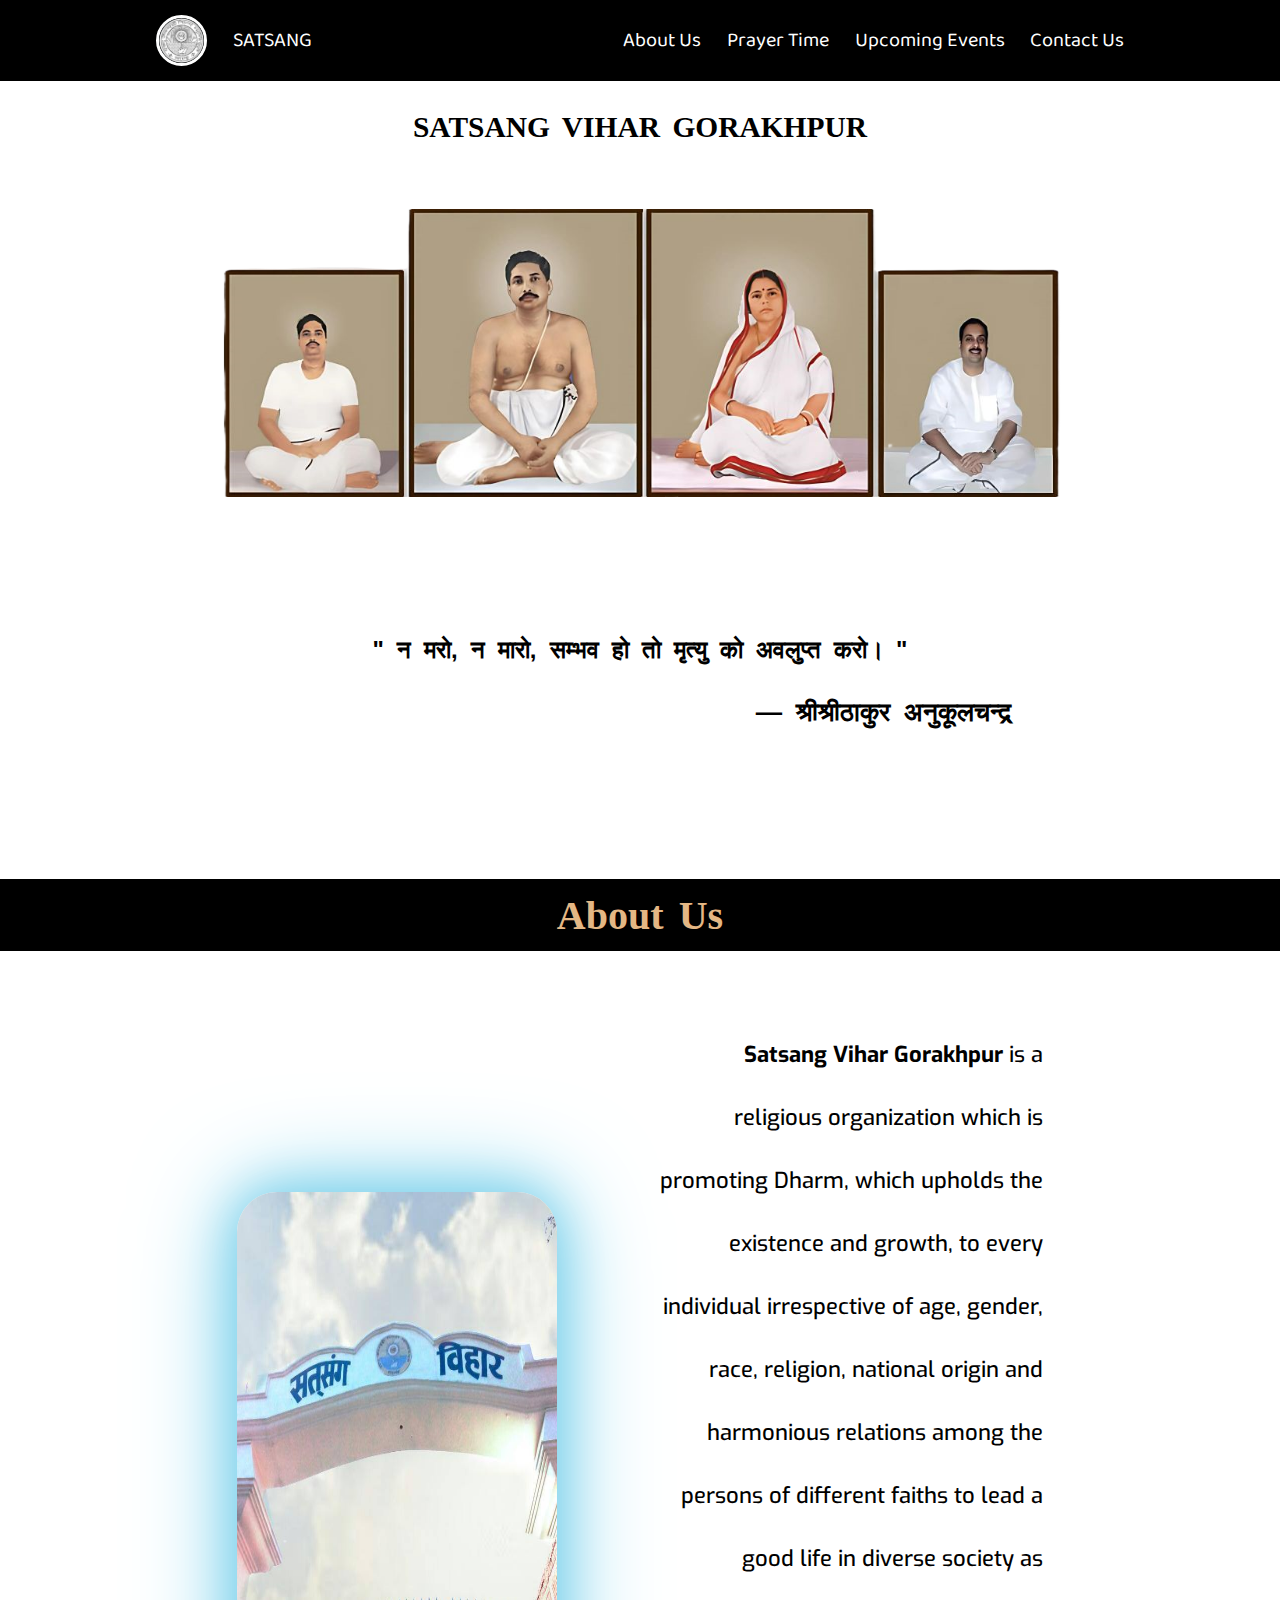
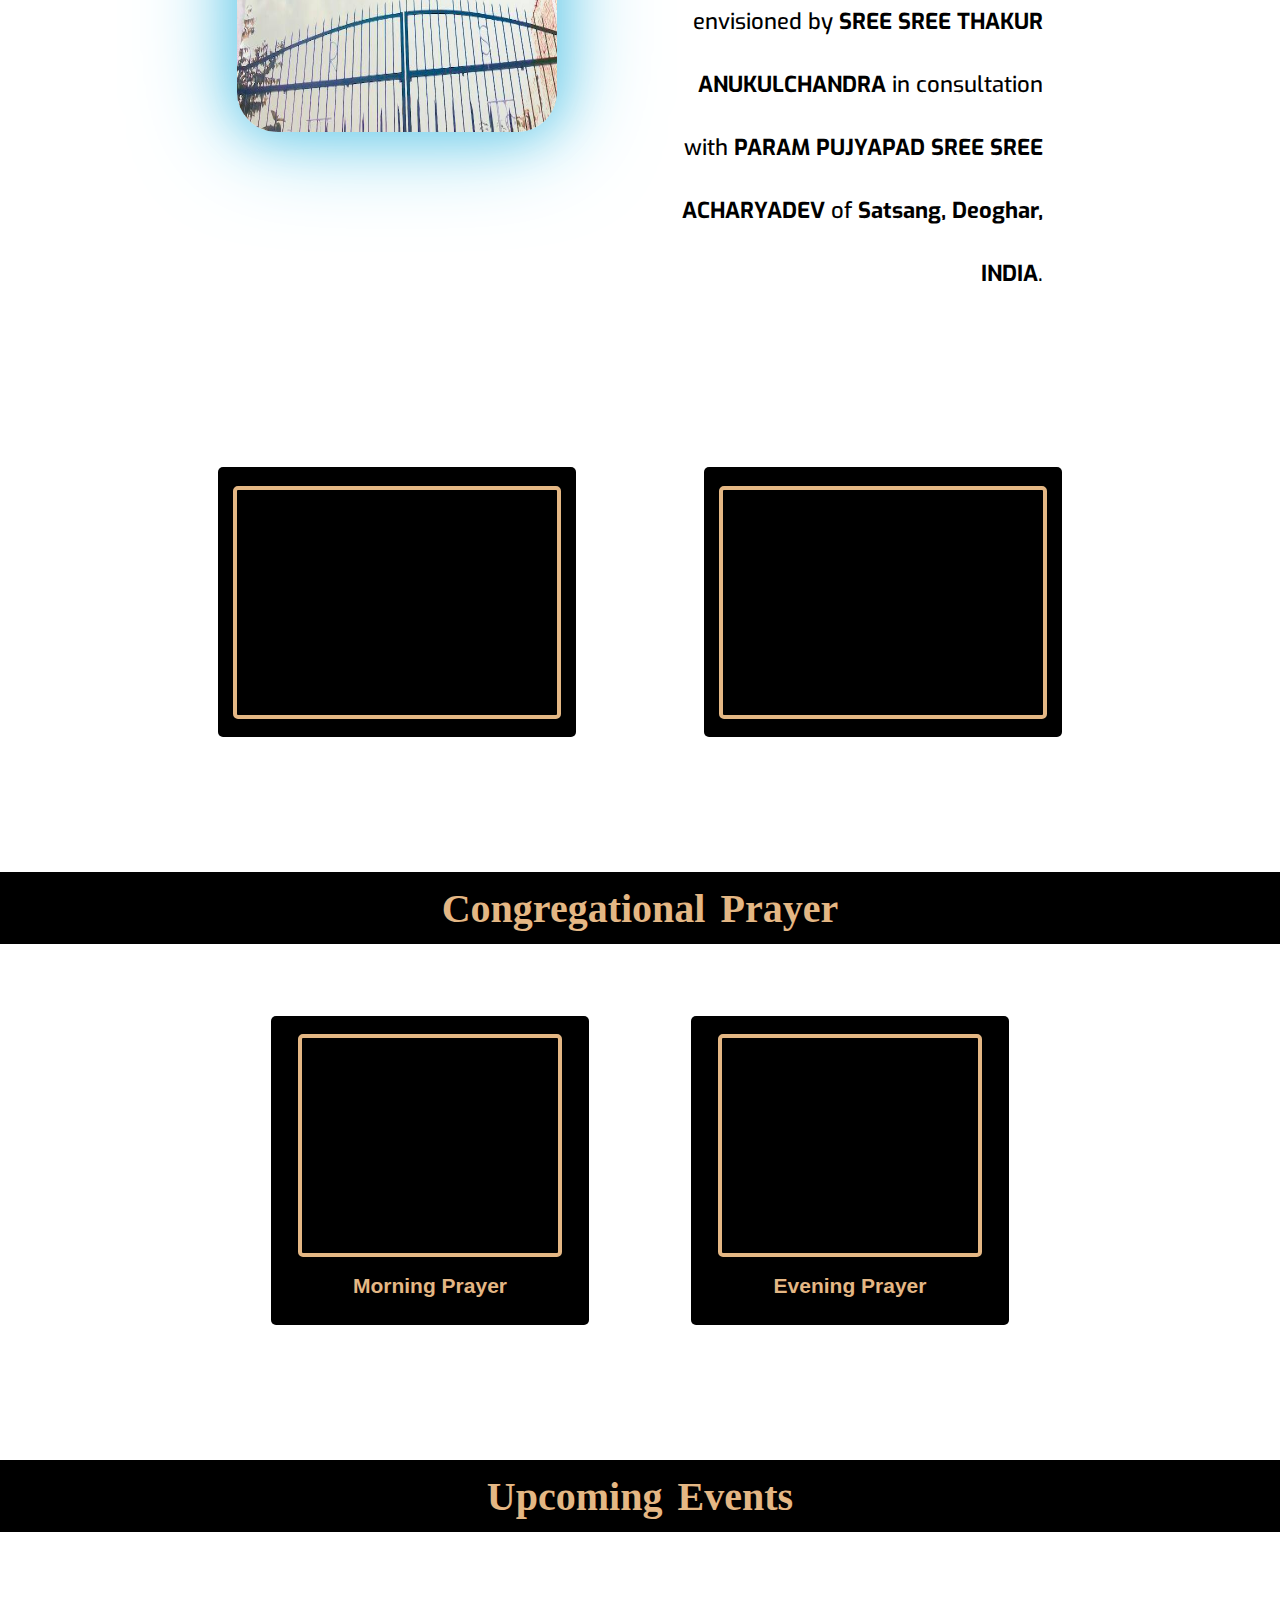
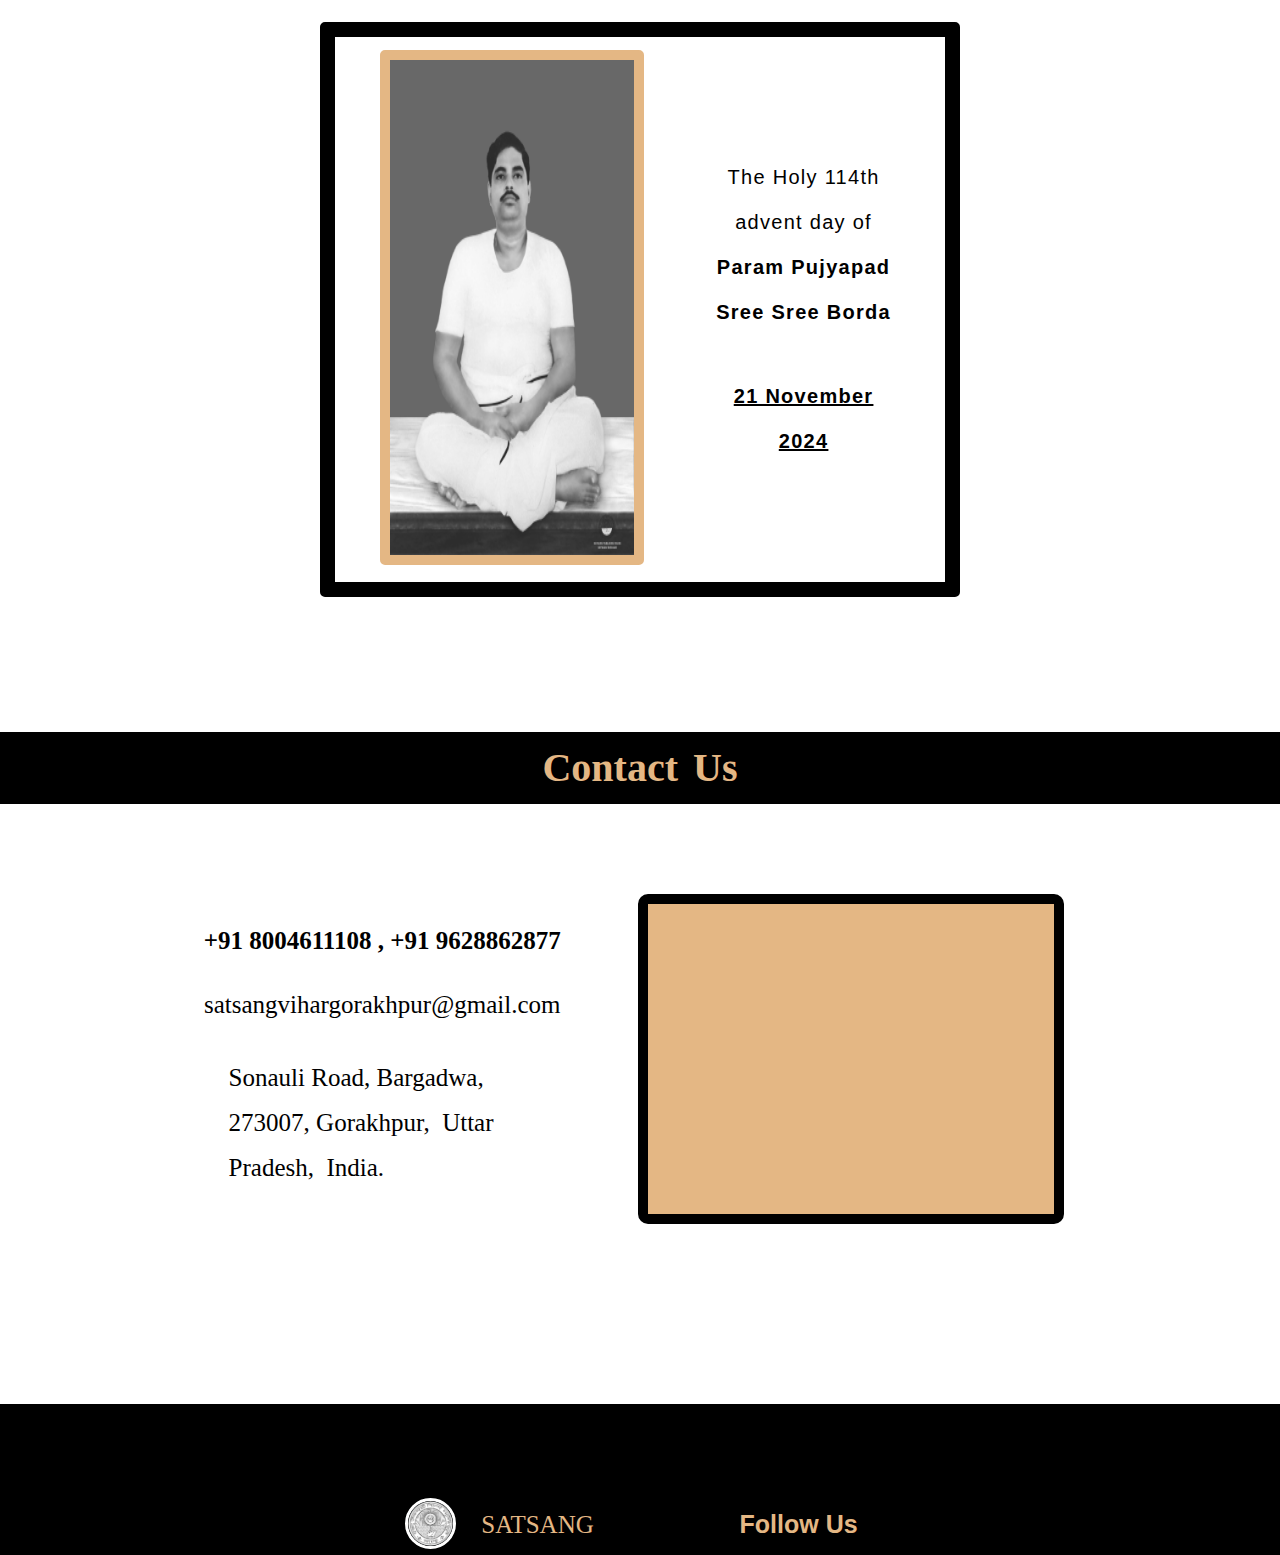
==== index.html @ 16f61ee9 "Add files via upload" ====
<!DOCTYPE html>
<html lang="en">

<head>
    <meta charset="UTF-8">
    <link rel="shortcut icon" type="x-icon" href="logo wo bg.png">
    <meta name="viewport" content="width=device-width, initial-scale=1.0">
    <title>SVGKP</title>
    <link rel="stylesheet" href="style.css">
    <link rel="stylesheet" href="https://cdnjs.cloudflare.com/ajax/libs/font-awesome/6.6.0/css/all.min.css" integrity="sha512-Kc323vGBEqzTmouAECnVceyQqyqdsSiqLQISBL29aUW4U/M7pSPA/gEUZQqv1cwx4OnYxTxve5UMg5GT6L4JJg==" crossorigin="anonymous" referrerpolicy="no-referrer" />
    
</head>

<body>
    <header>
        <nav>
            <div class="logo1">
                <a href="https://www.satsang.org.in"><img src="logo.png" alt="Logo"></a>
                <span><a href="https://www.satsang.org.in">SATSANG</a></span>
            </div>
            <div class="menu">
            <ul class="ul1">
                <li><a href="#about">About Us</a></li>
                <li><a href="pt.html">Prayer Time</a></li>
            </ul>
            <ul class="ul2">
                <li><a href="#ue">Upcoming Events</a></li>
                <li><a href="#contact">Contact Us</a></li>
            </ul>
        </div>
        </nav>
    </header>
    <div class="head">
        SATSANG VIHAR GORAKHPUR
    </div>
    <div class="banner">
        <img src="Banner wb.png" alt="Banner">
    </div>
    <div class="quote">
        <div class="quote1"><b>"</b>&nbspन मरो, न मारो, सम्भव हो तो मृत्यु को अवलुप्त करो।&nbsp<b>"</b></div>
        <div>— श्रीश्रीठाकुर अनुकूलचन्द्र
        </div>
    </div>
    <div class="about1" id="about">
        About Us
    </div>
    <div class="about2">
        <div><img src="Satsang Vihar Gorakhpur gate.jpg" alt="Side image"></div>
        <div class="about"><b>Satsang Vihar Gorakhpur</b> is a religious organization which is promoting Dharm, which upholds
            the existence and growth, to every individual irrespective of age, gender, race, religion, national origin
            and harmonious relations among the persons of different faiths to lead a good life in diverse society as
            envisioned by <b>SREE SREE THAKUR ANUKULCHANDRA</b> in consultation with <b>PARAM PUJYAPAD SREE SREE
                ACHARYADEV</b> of <b>Satsang, Deoghar, INDIA</b>.</div>
    </div>
    <div class="aboutvideo">
        <div class="abtvid1"><iframe width="365" height="215" src="https://www.youtube.com/embed/j9ZMqhAUCYU?si=lJ539txGcJOvqzvk"
                title="YouTube video player" frameborder="0"
                allow="accelerometer; autoplay; clipboard-write; encrypted-media; gyroscope; picture-in-picture; web-share"
                referrerpolicy="strict-origin-when-cross-origin" allowfullscreen></iframe></div>
        <div class="abtvid2"><iframe width="365" height="215" src="https://www.youtube.com/embed/YnlGCU2lRKE?si=f-1Ch0DFNQJLzr2t"
                title="YouTube video player" frameborder="0"
                allow="accelerometer; autoplay; clipboard-write; encrypted-media; gyroscope; picture-in-picture; web-share"
                referrerpolicy="strict-origin-when-cross-origin" allowfullscreen></iframe></div>
    </div>


    <div class="about1" id="prayertime">
        Congregational Prayer
    </div>
    <div class="pt">
        <!-- <div><img src="pt1.jpg" alt="Prayer Time"></div> -->
        <div class="ptvid">
            <div class="mor">
                <div><iframe width="295" height="215"
                        src="https://www.youtube.com/embed/KUVEpk7D7Ec?si=dh66ktTjuatmku6i" title="YouTube video player"
                        frameborder="0"
                        allow="accelerometer; autoplay; clipboard-write; encrypted-media; gyroscope; picture-in-picture; web-share"
                        referrerpolicy="strict-origin-when-cross-origin" allowfullscreen></iframe>
                </div>
                <div class="morhead">Morning Prayer</div>
            </div>
            <div class="eve">
                <div>
                    <iframe width="295" height="215" src="https://www.youtube.com/embed/0NdzP8gPPx8?si=1cX18VgpS2M1Xs0w"
                        title="YouTube video player" frameborder="0"
                        allow="accelerometer; autoplay; clipboard-write; encrypted-media; gyroscope; picture-in-picture; web-share"
                        referrerpolicy="strict-origin-when-cross-origin" allowfullscreen></iframe>
                </div>
                <div class="evehead">
                    Evening Prayer
                </div>
            </div>
        </div>
    </div>
    <div class="about1" id="ue">
        Upcoming Events
    </div>
    <div class="event">
        <div>
            <img src="borda_1.png" alt="Event image">
        </div>
        <div class="aboutevent">
            <div>
            <div>
                The Holy 114th advent day of
            </div>
            <div><b>Param Pujyapad Sree Sree Borda</b></div>
        </div>
            <div>
                <b><u>21 November 2024</u></b>
            </div>
        </div>
    </div>
    <div class="about1" id="contact">
        Contact Us
    </div>
    <div class="contact">
        <div class="info">
            <div class="number">
                <i class="fa-solid fa-phone"></i> <span>+91&nbsp8004611108&nbsp,&nbsp+91&nbsp9628862877</span>
            </div>
            <div class="email">
                <i class="fa-solid fa-envelope"></i> <span>satsangvihargorakhpur@gmail.com</span>
            </div>
            <div class="address">
                <i class="fa-solid fa-location-dot"></i>
                <span>Sonauli Road, Bargadwa, 273007, Gorakhpur, &nbspUttar Pradesh, &nbspIndia.</span>
            </div>
        </div>
        <div class="map">
            <div>
            <iframe src="https://www.google.com/maps/embed?pb=!1m18!1m12!1m3!1d3561.1429374186023!2d83.34853757522043!3d26.803576976712378!2m3!1f0!2f0!3f0!3m2!1i1024!2i768!4f13.1!3m3!1m2!1s0x399145c24796365b%3A0xabd0aafea960d9bd!2sSATSANG%20VIHAR%20GORAKHPUR!5e0!3m2!1sen!2sin!4v1728702826327!5m2!1sen!2sin" width="400" height="300" style="border:0;" allowfullscreen="" loading="lazy" referrerpolicy="no-referrer-when-downgrade"></iframe>
        </div>
        </div>
        <div>

        </div>
    </div>

    <footer>
        <div class="logo">
            <a href="https://www.satsang.org.in"><img src="logo.png" alt="Logo"></a>
                <span><a href="https://www.satsang.org.in">SATSANG</a></span>
        </div>

        <div class="follow">
            <div class="followhead">
                Follow Us
            </div>
            <div class="followlogo">
                <ul>
                    <li><a href="https://www.facebook.com/S.V.Gkp/?locale=hi_IN"><i class="fa-brands fa-facebook"></i></a></li>
                        <li>
                            <a href="https://www.instagram.com/s.v.gkp/?hl=en"><i class="fa-brands fa-square-instagram"></i></a>
                        </li>
                        <li>
                            <a href="https://x.com/i/flow/login?redirect_after_login=%2Fsvgkpofficial"><i class="fa-brands fa-square-x-twitter"></i></a>
                        </li>
                        <li>
                            <a href="https://www.youtube.com/channel/UCK7qx1OpU3QwbaXpxarNMzA"><i class="fa-brands fa-youtube"></i></a>
                        </li>
                </ul>
            </div>
        </div>
    </footer>
</body>

</html>
---- style.css ----
@import url('https://fonts.googleapis.com/css2?family=Baloo+Bhai+2:wght@400..800&family=Exo:ital,wght@0,100..900;1,100..900&display=swap');


* {
    margin: 0;
    padding: 0;
}


nav {
    display: flex;
    justify-content: space-around;
    align-items: center;
    background-color: rgb(0, 0, 0);
    height: 9vh;
}

nav .logo1 {
    display: flex;
    align-items: center;
    justify-content: center;
    gap: 0.2vw;
}

nav .logo1 span a {
    text-decoration: none;
    color: white;
    font-family: "Baloo Bhai 2", sans-serif;
    font-size: 20px;
}

nav .logo1 {
    display: flex;
    gap: 2vw;
}

nav .menu{
    display: flex;
    gap: 2vw;
}

nav div ul{
    display: flex;
    gap: 2vw;
    justify-content: center;
    align-items: center;
}

nav ul li {
    list-style: none;
}

nav div ul li a {
    color: rgb(255, 255, 255);
    font-size: 20px;
    text-decoration: none;
    font-family: "Baloo Bhai 2", sans-serif;
}

div a img {
    height: 5vh;
    margin-top: 0.4vh;
    border: 3px solid white;
    border-radius: 30px;
}

.head {
    text-align: center;
    margin-top: 30px;
    margin-bottom: 20px;
    font-size: 2.3vw;
    word-spacing: 0.4vw;
    font-weight: bold;
    font-family: Cambria, Cochin, Georgia, Times, 'Times New Roman', serif;
}

.banner img {
    width: 70vw;
    margin-left: 15vw;
    margin-top: 5vh;
    margin-bottom: 5vh;
}


.quote {
    text-align: center;
    font-weight: bold;
    word-spacing: 0.5vw;
    font-size: 1.5rem;
    margin-top: 8vh;
    line-height: 7vh;
    font-family: "Baloo 2", sans-serif;
}

.quote div:nth-child(2) {
    margin-left: 38vw;
    font-size: 1.1em;
}

.about1 {
    margin-top: 15vh;
    font-size: 2.5rem;
    /* margin-left: 17vw; */
    text-align: center;
    font-family: Cambria, Cochin, Georgia, Times, 'Times New Roman', serif;
    word-spacing: 0.4vw;
    font-weight: bold;
    /* text-decoration-line: underline; */
    color: #e4b784;
    background-color: black;
    height: 8vh;
    display: flex;
    justify-content: center;
    align-items: center;
    /* text-transform: uppercase; */
}

.about2 {
    display: flex;
    justify-content: center;
    align-items: center;
    margin-top: 8vh;
    gap: 8vw;

}

.about2 div img {
    height: 60vh;
    width: 25vw;
    border-radius: 40px;
    box-shadow: 0 0 50px rgb(121, 208, 235),
    0 0 100px rgb(121, 208, 235);
}

div.about2 .about {
    width: 30vw;
    font-size: 22px;
    line-height: 7vh;
    font-family: "Exo", sans-serif;
    font-weight: 500;
    text-align: right;
}

.aboutvideo {
    display: flex;
    justify-content: center;
    gap: 10vw;
    margin-top:18vh;
    align-items: center;
}

.aboutvideo .abtvid1 {
    width: 28vw;
    background-color: black;
    display: flex;
    justify-content: center;
    align-items: center;
    border-radius: 5px;
    height: 30vh;
}

.aboutvideo .abtvid2 {
    width: 28vw;
    background-color: black;
    display: flex;
    justify-content: center;
    align-items: center;
    border-radius: 5px;
    height: 30vh;
}

.aboutvideo div iframe {
    border-radius: 10px;
    /* padding: 20px; */
    background-color: rgb(0, 0, 0);
    border: 4px solid #e4b784;
    border-radius: 5px;
    width: 25vw;
    height: 25vh;
}

.pt {
    display: flex;
    justify-content: center;
    align-items: center;
    gap: 10vw;
    margin-top: 8vh;
}

.pt div img {
    height: 60vh;
    border-radius: 20px;
}

.pt .ptvid {
    display: flex;
    /* flex-direction: column; */
    justify-content: center;
    align-items: center;
    gap: 8vw;
}

.pt .ptvid .mor {
    display: flex;
    flex-direction: column;
    justify-content: center;
    align-items: center;
    gap: 1vw;
    padding: 2vh 2vh 3vh 2vh;
    background-color: rgb(0, 0, 0);
    border-radius: 5px;
    width: 22vw;
}

.pt .ptvid .mor div iframe {
    border-radius: 5px;
    width: 20vw;
    border: 4px solid #e4b784;
}

.pt .ptvid .mor .morhead {
    font-size: 21px;
    font-family: 'Segoe UI', Tahoma, Geneva, Verdana, sans-serif;
    font-weight: bold;
    color: #e4b784;
}

.pt .ptvid .eve {
    display: flex;
    flex-direction: column;
    justify-content: center;
    align-items: center;
    gap: 1vw;
    padding: 2vh 2vh 3vh 2vh;
    background-color: rgb(0, 0, 0);
    border-radius: 5px;
    width: 22vw;
}

.pt .ptvid .eve div iframe {
    border-radius: 5px;
    width: 20vw;
    border: 4px solid #e4b784;
}

.pt .ptvid .eve .evehead {
    font-size: 21px;
    font-family: 'Segoe UI', Tahoma, Geneva, Verdana, sans-serif;
    font-weight: bold;
    color: #e4b784;
}

.event {
    display: flex;
    justify-content: center;
    align-items: center;
    margin-top: 10vh;
    border: 15px solid rgb(0, 0, 0);
    margin-left: 25vw;
    margin-right: 25vw;
    gap: 5vw;
    padding: 1vw;
    border-radius: 5px;
}

.event div img {
    width: 19vw;
    height: 55vh;
    border-radius: 5px;
    border: 10px solid #e4b784;
}

.event .aboutevent {
    width: 15vw;
    display: flex;
    flex-direction: column;
    align-items: center;
    gap: 3vw;
}

.event .aboutevent div {
    line-height: 5vh;
    font-size: 20px;
    font-weight: 500;
    text-align: center;
    font-family: Verdana, Geneva, Tahoma, sans-serif;
    letter-spacing: 0.1vw;
}

.contact {
    display: flex;
    justify-content: center;
    align-items: center;
    margin-top: 10vh;
    gap: 8vw;
    margin-left: 8vw;
}

.contact .info {
    width: 25vw;
    display: flex;
    flex-direction: column;
    justify-content: center;
    align-items: center;
    gap: 4vh;
}

.contact .info .number {
    display: flex;
    align-items: center;
    gap: 1vw;
    font-size: 25px;
    font-weight: bold;
}

.contact .info .email {
    font-size: 25px;
    display: flex;
    align-items: center;
    gap: 1vw;
}

.contact .info .email i{
    margin-top: 0.5vh;
}

.contact .info .address {
    text-align: start;
    line-height: 5vh;
    font-size: 25px;
    display: flex;
    gap: 1vw;
}

.contact .info .address i{
    margin-top: 0.5vh;
}

.contact .map div{
    background-color: #e4b784;
    padding: 3px;
    border: 10px solid black;
    border-radius: 10px;
}

footer {
    display: flex;
    justify-content: center;
    align-items: center;
    gap: 10vw;
    margin-top: 20vh;
    border-top: 1px solid black;
    padding-top: 10vh;
    background-color: rgb(0, 0, 0);
}

footer .logo {
    display: flex;
    justify-content: center;
    align-items: center;
    gap: 2vw;
}

footer .logo a img {
    border: 3px solid rgb(255, 255, 255);
    border-radius: 30px;
}

footer .logo a{
    text-decoration: none;
    font-size: 25px;
    color: #e4b784;
}

footer .follow {
    display: flex;
    flex-direction: column;
    align-items: center;
    gap: 0.1vh;
}

footer .follow .followhead {
    font-size: 25px;
    font-weight: bold;
    color: #e4b784;
    font-family: 'Trebuchet MS', 'Lucida Sans Unicode', 'Lucida Grande', 'Lucida Sans', Arial, sans-serif;
}

footer .follow .followlogo ul {
    display: flex;
    justify-content: center;
    align-items: center;
    list-style: none;
    gap: 4vw;
}

footer .follow .followlogo ul li a i {
    margin-top: 3vh;
    margin-bottom: 7vh;
    font-size: 40px;
    color: white;
}

@media only screen and (max-width: 600px) {
    nav .logo1 {
        flex-direction: column;
        /* margin-right: 8vw; */
        margin-left: 2vw;
        margin-top: 0.5vh;
    }

    nav {
        height: 11vh;
        gap: 16vw;
    }

    nav .menu{
        margin-top: 0.5vh;
        gap: 4vh;
    }

    nav div ul {
        flex-direction: column;
        align-items: start;
        gap: 1.5vh;
    }

    /* nav div .ul1{
        margin-right: 3vw;
    }

    nav div .ul2{
        margin-left: 3vw;
    } */

    /* nav .menu .ul1 {
        gap: 24vw;
    }

    nav .menu .ul2{
        gap: 11vw;
    } */

    nav div ul li a {
        font-size: 14px;
        /* word-wrap: break-word; */
    }

    .head {
        font-size: 1.3rem;
        margin-bottom: 40px;
        margin-top: 30px;
        word-spacing: 0.6vw;
    }

    .banner img {
        width: 100vw;
        margin: 0;
    }

    .quote {
        font-size: 1rem;
        margin-top: 3vh;
    }

    .quote div:nth-child(2) {
        margin-top: -2vh;
    }


    .about1 {
        font-size: 3vh;
        margin-top: 8vh;
    }

    .pt {
        flex-direction: column;
        margin-top: 4vh;
    }

    .pt .ptvid {
        gap: 2vh;
        flex-direction: column;
    }

    .pt div img {
        height: 40vh;
    }

    .pt .ptvid .mor {
        width: 60vw;
        height: 20vh;
    }

    .pt .ptvid .mor .morhead {
        text-align: center;
    }

    .pt .ptvid .mor div iframe {
        width: 55vw;
        height: 15vh;
    }

    .pt .ptvid .eve {
        width: 60vw;
        height: 20vh;
    }

    .pt .ptvid .eve .evehead {
        text-align: center;
    }

    .pt .ptvid .eve div iframe {
        width: 55vw;
        height: 15vh;
    }
}

@media only screen and (max-width: 1100px) {
    .about2 {
        flex-direction: column;
        margin-top: 6vh;
    }

    .about2 div img {
        height: 25vh;
        width: 50vw;
        border-radius: 40px;
    }

    div.about2 .about {
        width: 35vh;
        text-align: justify;
        line-height: 4vh;
        font-size: 16px;
    }

    .aboutvideo {
        flex-direction: column;
        margin-top: 6vh;
        gap: 5vh;
    }

    .aboutvideo .abtvid1{
        width: 60vw;
    }

    .aboutvideo div iframe {
        width: 50vw;
    }

    .aboutvideo .abtvid2{
        width: 60vw;
    }

    .event {
        flex-direction: column;
        padding: 2vh;
        margin-left: 10vw;
        margin-right: 10vw;
        margin-top: 2.5vh;
    }

    .event .aboutevent {
        width: 50vw;
    }

    .event div img {
        width: 230px;
        height: 330px;
    }

    .contact {
        flex-direction: column;
        margin-top: 6vh;
    }

    .contact .map div {
        width: 60vw;
    }

    .contact .map iframe {
        width: 60vw;
        height: 20vh;
    }

    .contact .info .number {
        font-size: 20px;
        gap: 3vw;
    }



    .contact .info {
        gap: 1.8vh;
    }

    .contact .info .email {
        font-size: 20px;
        font-family: 'Trebuchet MS', 'Lucida Sans Unicode', 'Lucida Grande', 'Lucida Sans', Arial, sans-serif;
        gap: 3vw;
    }

    .contact .info .email i{
        margin-bottom: 0.35vh;
    }

    .contact .info .address {
        width: 60vw;
        line-height: 3.5vh;
        font-size: 23px;
        gap: 3vw;
        font-family: 'Trebuchet MS', 'Lucida Sans Unicode', 'Lucida Grande', 'Lucida Sans', Arial, sans-serif;
    }

    footer {
        flex-direction: column;
        margin-top: 10vh;
    }

    footer .follow .followlogo ul {
        /* flex-direction: column; */
        gap: 30px;
    }

    footer .follow .followlogo ul li a svg {
        width: 7vw;
    }
}
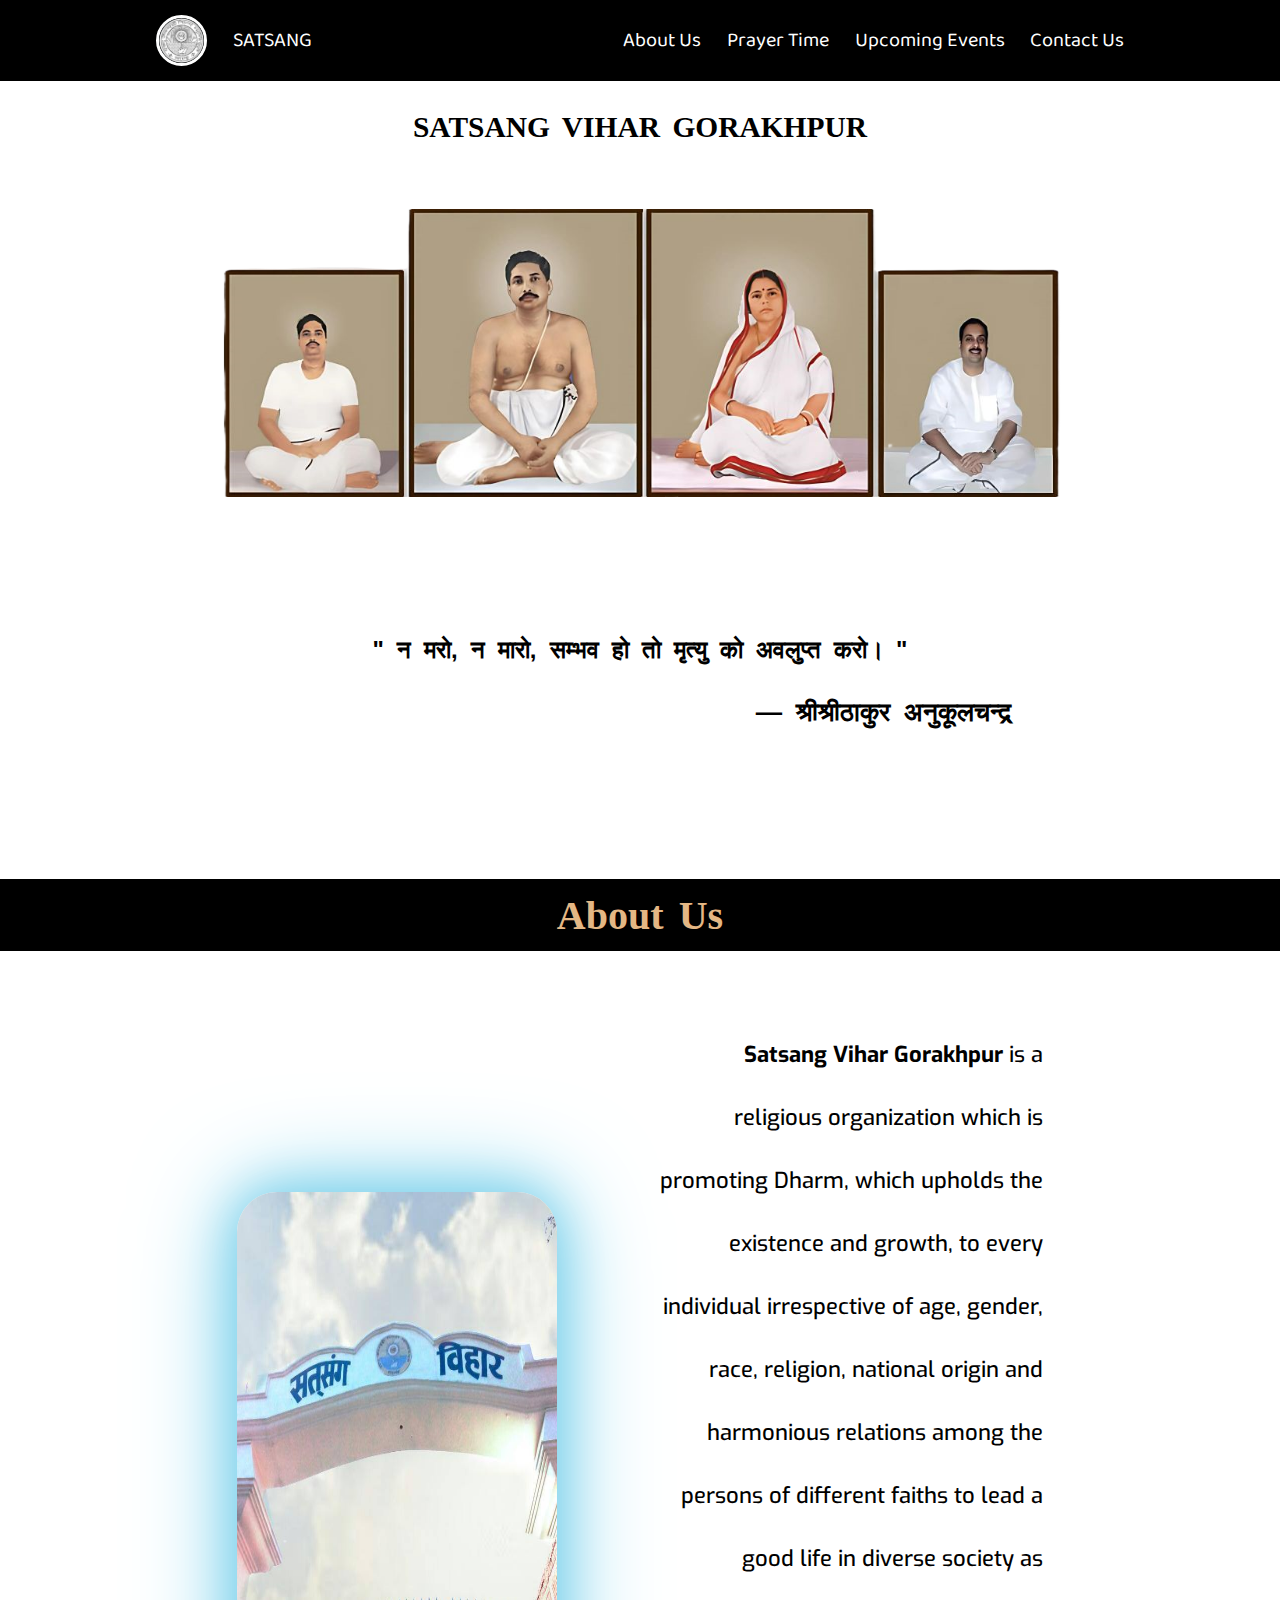
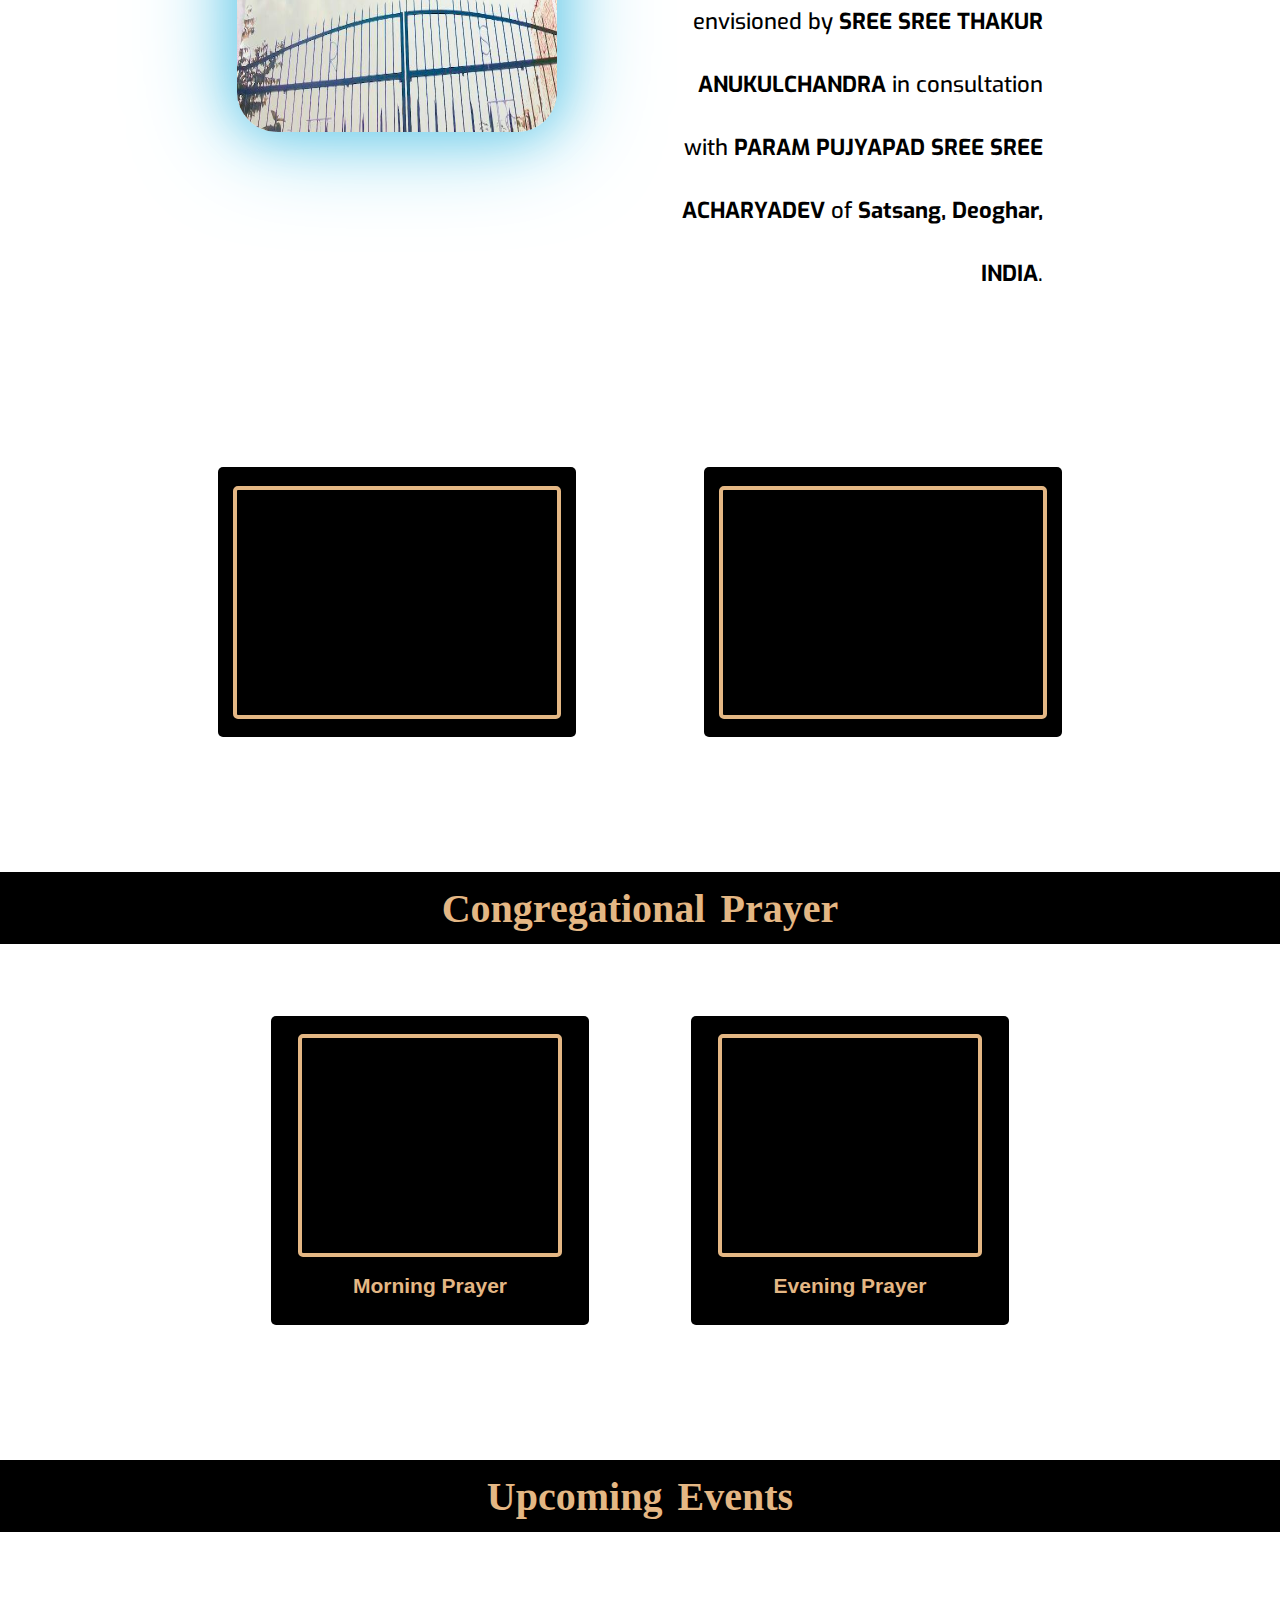
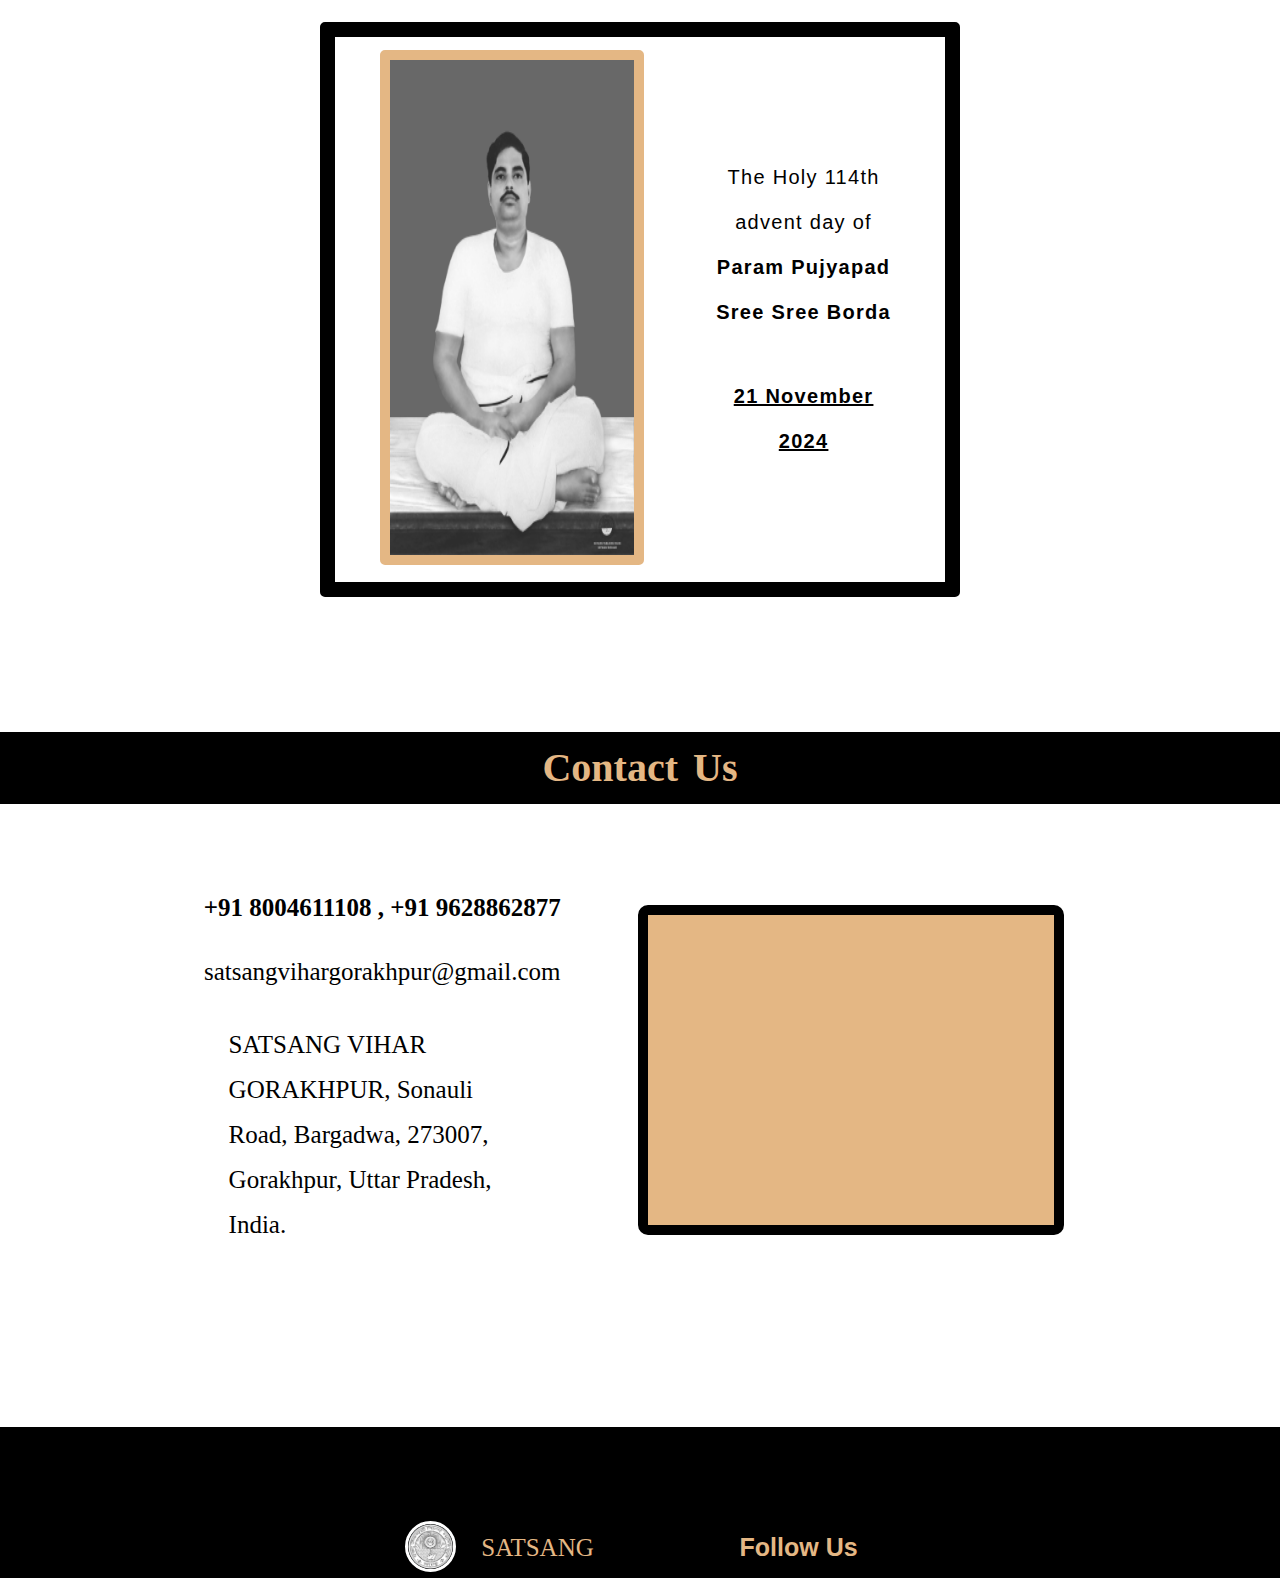
==== commit e7c6c4c9: "Add files via upload" ====
--- a/index.html
+++ b/index.html
@@ -124,7 +124,7 @@
             </div>
             <div class="address">
                 <i class="fa-solid fa-location-dot"></i>
-                <span>Sonauli Road, Bargadwa, 273007, Gorakhpur, &nbspUttar Pradesh, &nbspIndia.</span>
+                <span>SATSANG VIHAR GORAKHPUR, Sonauli Road, Bargadwa, 273007, Gorakhpur, Uttar Pradesh, India.</span>
             </div>
         </div>
         <div class="map">
--- a/style.css
+++ b/style.css
@@ -19,7 +19,7 @@
     display: flex;
     align-items: center;
     justify-content: center;
-    gap: 0.2vw;
+    gap: 2vw;
 }
 
 nav .logo1 span a {
@@ -27,11 +27,6 @@
     color: white;
     font-family: "Baloo Bhai 2", sans-serif;
     font-size: 20px;
-}
-
-nav .logo1 {
-    display: flex;
-    gap: 2vw;
 }
 
 nav .menu{
@@ -407,6 +402,7 @@
         /* margin-right: 8vw; */
         margin-left: 2vw;
         margin-top: 0.5vh;
+        gap: 0.1vh;
     }
 
     nav {
@@ -514,6 +510,20 @@
         width: 55vw;
         height: 15vh;
     }
+
+    footer {
+        flex-direction: column;
+        margin-top: 10vh;
+    }
+
+    footer .follow .followlogo ul {
+        /* flex-direction: column; */
+        gap: 30px;
+    }
+
+    footer .follow .followlogo ul li a svg {
+        width: 7vw;
+    }
 }
 
 @media only screen and (max-width: 1100px) {
@@ -523,9 +533,10 @@
     }
 
     .about2 div img {
-        height: 25vh;
-        width: 50vw;
+        height: 280px;
+        width: 250px;
         border-radius: 40px;
+        margin-top: 5vh;
     }
 
     div.about2 .about {
@@ -533,6 +544,7 @@
         text-align: justify;
         line-height: 4vh;
         font-size: 16px;
+        margin-top: 2vh;
     }
 
     .aboutvideo {
@@ -566,7 +578,7 @@
     }
 
     .event div img {
-        width: 230px;
+        width: 250px;
         height: 330px;
     }
 
@@ -587,6 +599,7 @@
     .contact .info .number {
         font-size: 20px;
         gap: 3vw;
+        margin-right: 5vw;
     }
 
 
@@ -599,6 +612,7 @@
         font-size: 20px;
         font-family: 'Trebuchet MS', 'Lucida Sans Unicode', 'Lucida Grande', 'Lucida Sans', Arial, sans-serif;
         gap: 3vw;
+        margin-right: 5vw;
     }
 
     .contact .info .email i{
@@ -613,17 +627,5 @@
         font-family: 'Trebuchet MS', 'Lucida Sans Unicode', 'Lucida Grande', 'Lucida Sans', Arial, sans-serif;
     }
 
-    footer {
-        flex-direction: column;
-        margin-top: 10vh;
-    }
-
-    footer .follow .followlogo ul {
-        /* flex-direction: column; */
-        gap: 30px;
-    }
-
-    footer .follow .followlogo ul li a svg {
-        width: 7vw;
-    }
+   
 }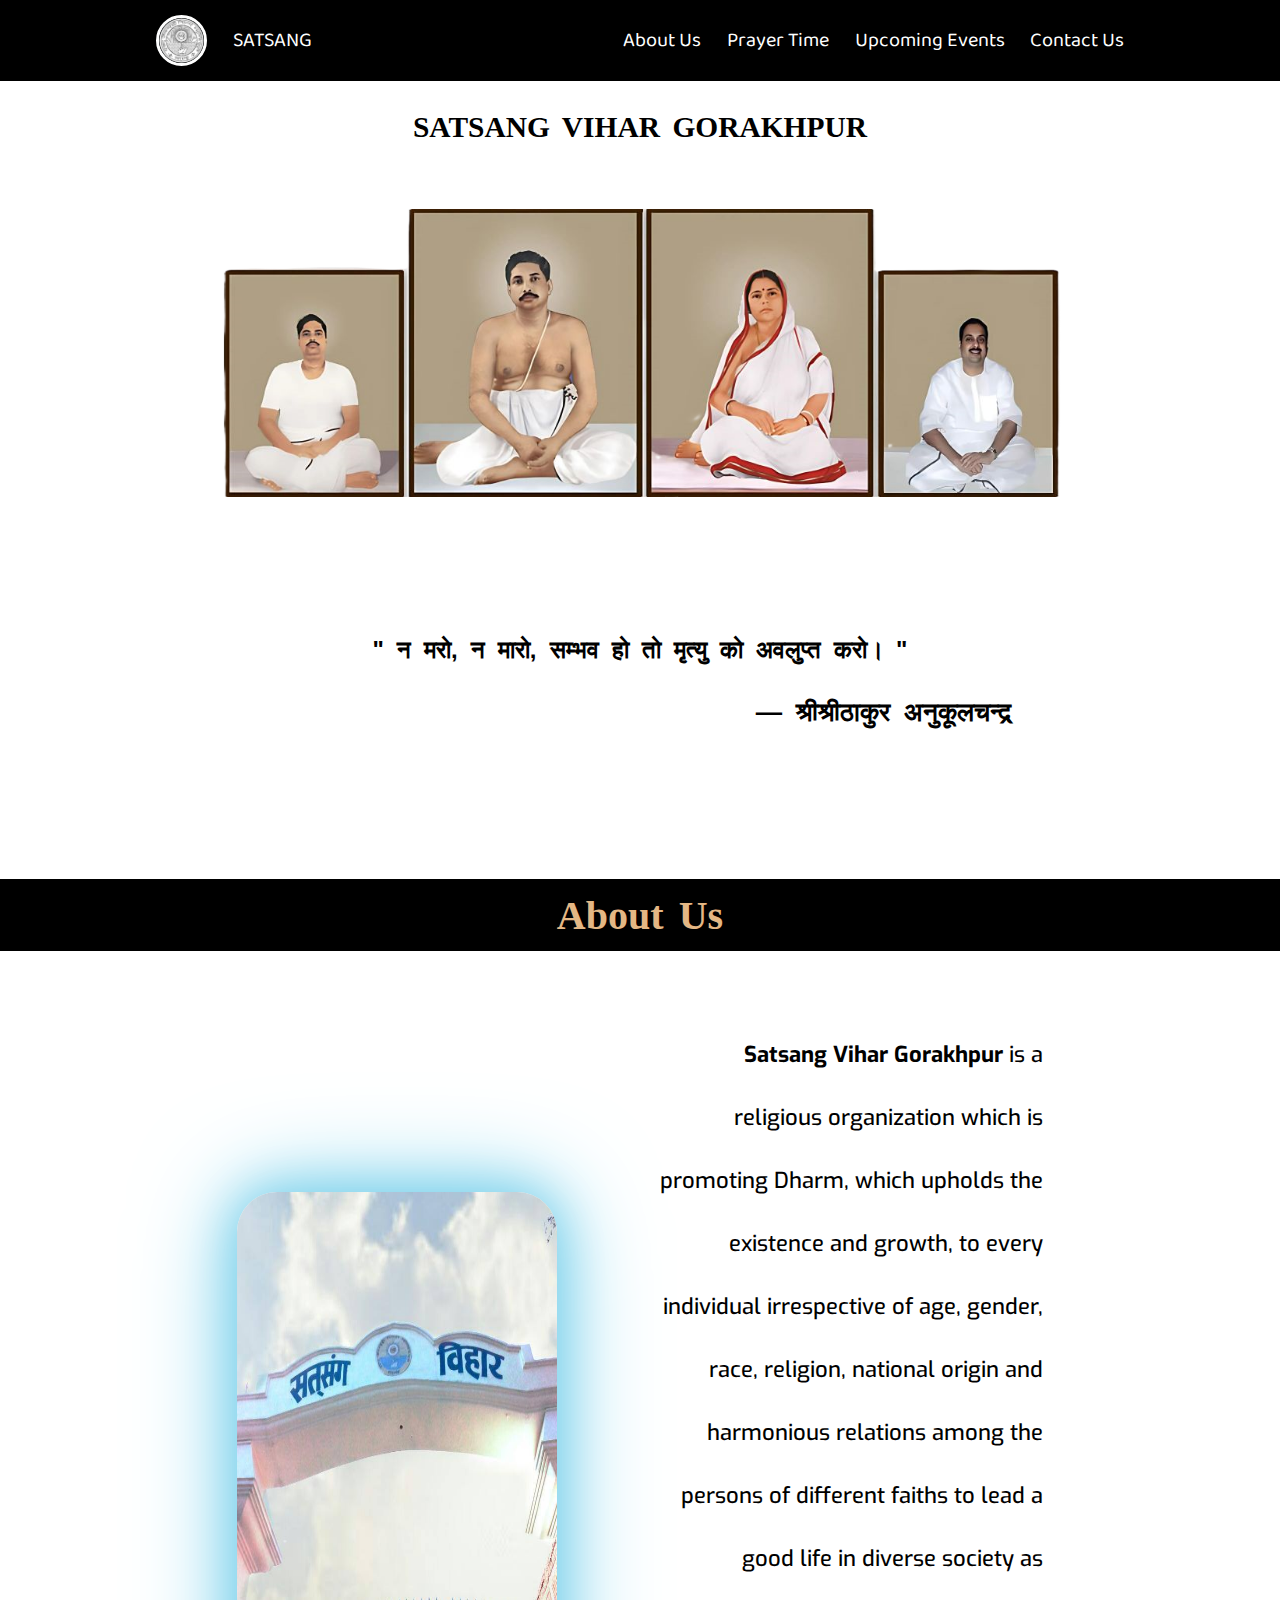
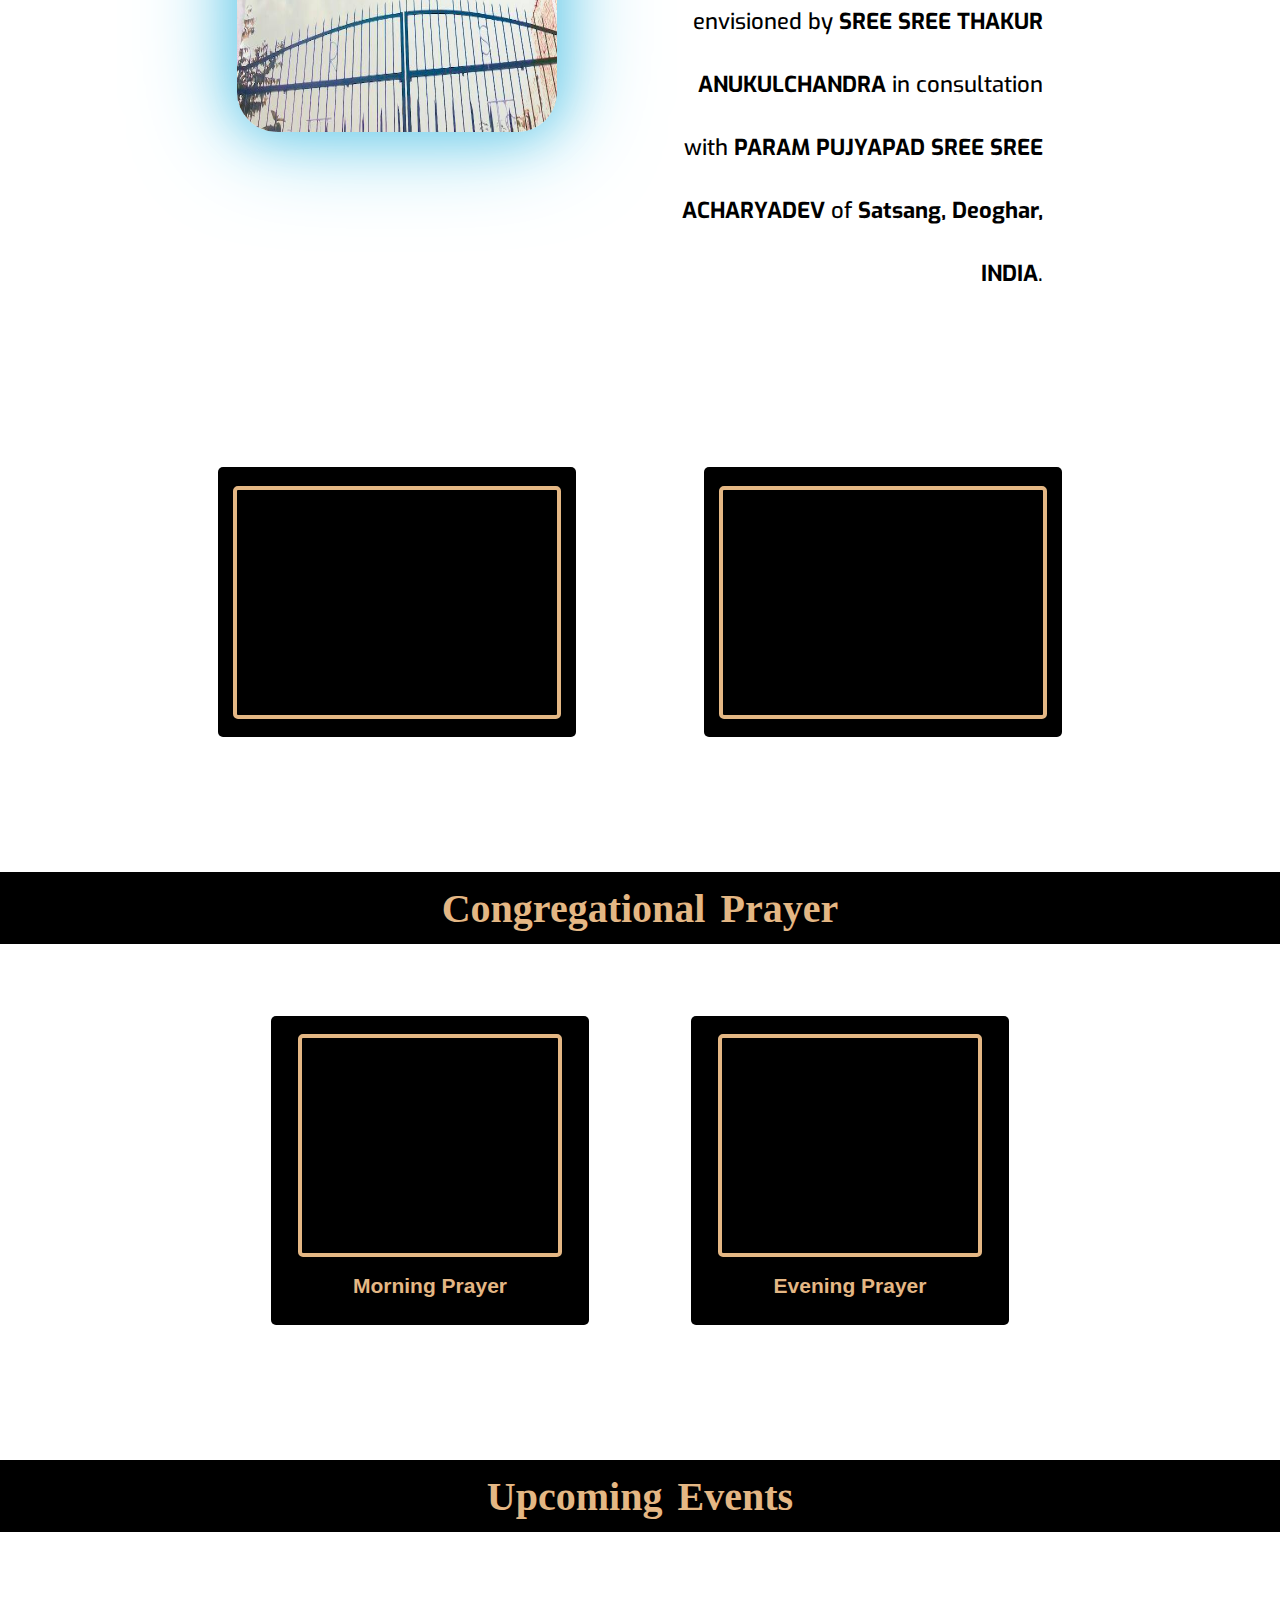
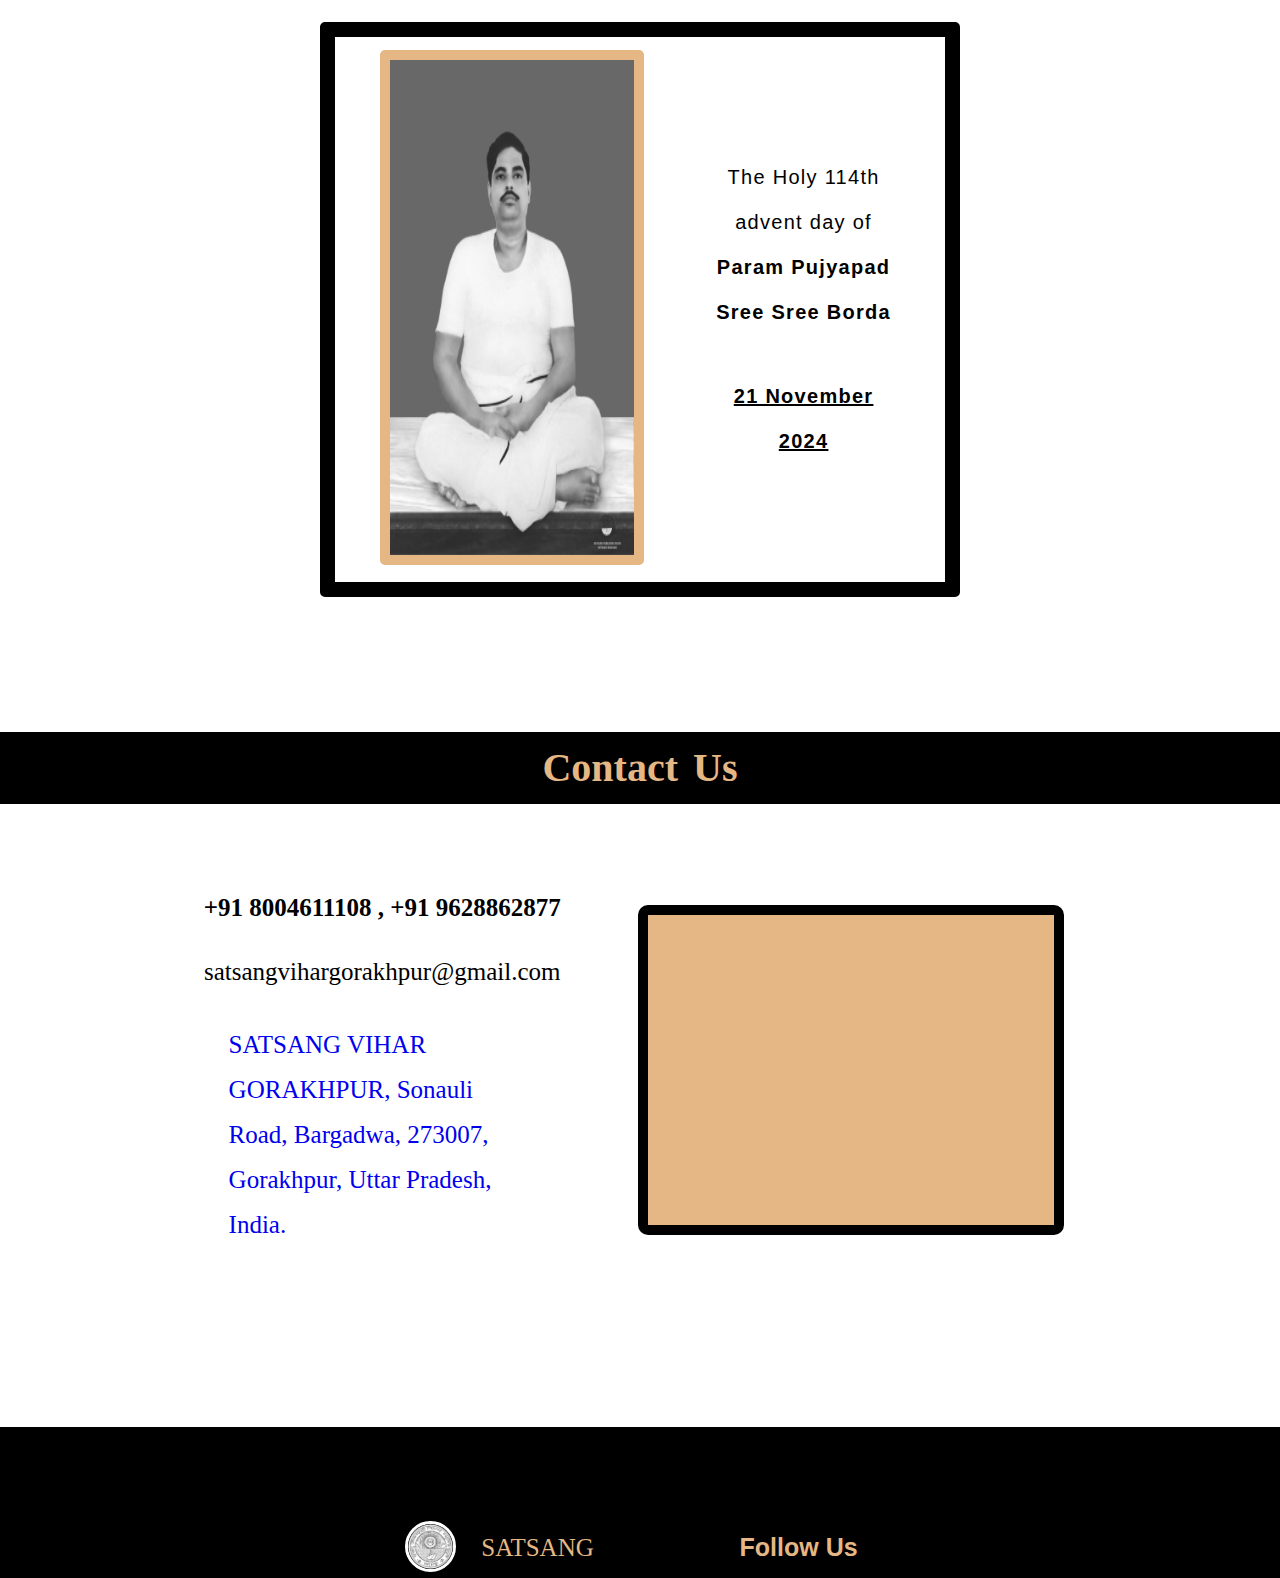
==== commit a53f079f: "Add files via upload" ====
--- a/index.html
+++ b/index.html
@@ -15,8 +15,8 @@
     <header>
         <nav>
             <div class="logo1">
-                <a href="https://www.satsang.org.in"><img src="logo.png" alt="Logo"></a>
-                <span><a href="https://www.satsang.org.in">SATSANG</a></span>
+                <a href="https://www.satsang.org.in" target="_blank"><img src="logo.png" alt="Logo"></a>
+                <span><a href="https://www.satsang.org.in" target="_blank">SATSANG</a></span>
             </div>
             <div class="menu">
             <ul class="ul1">
@@ -124,7 +124,7 @@
             </div>
             <div class="address">
                 <i class="fa-solid fa-location-dot"></i>
-                <span>SATSANG VIHAR GORAKHPUR, Sonauli Road, Bargadwa, 273007, Gorakhpur, Uttar Pradesh, India.</span>
+                <span><a href="https://maps.app.goo.gl/Hf1tBt4Kaok6zB9h8" target="_blank">SATSANG VIHAR GORAKHPUR, Sonauli Road, Bargadwa, 273007, Gorakhpur, Uttar Pradesh, India.</a></span>
             </div>
         </div>
         <div class="map">
@@ -139,8 +139,8 @@
 
     <footer>
         <div class="logo">
-            <a href="https://www.satsang.org.in"><img src="logo.png" alt="Logo"></a>
-                <span><a href="https://www.satsang.org.in">SATSANG</a></span>
+            <a href="https://www.satsang.org.in" target="_blank"><img src="logo.png" alt="Logo"></a>
+                <span><a href="https://www.satsang.org.in" target="_blank">SATSANG</a></span>
         </div>
 
         <div class="follow">
--- a/style.css
+++ b/style.css
@@ -331,6 +331,10 @@
     margin-top: 0.5vh;
 }
 
+.address span a {
+    text-decoration: none;
+}
+
 .contact .map div{
     background-color: #e4b784;
     padding: 3px;
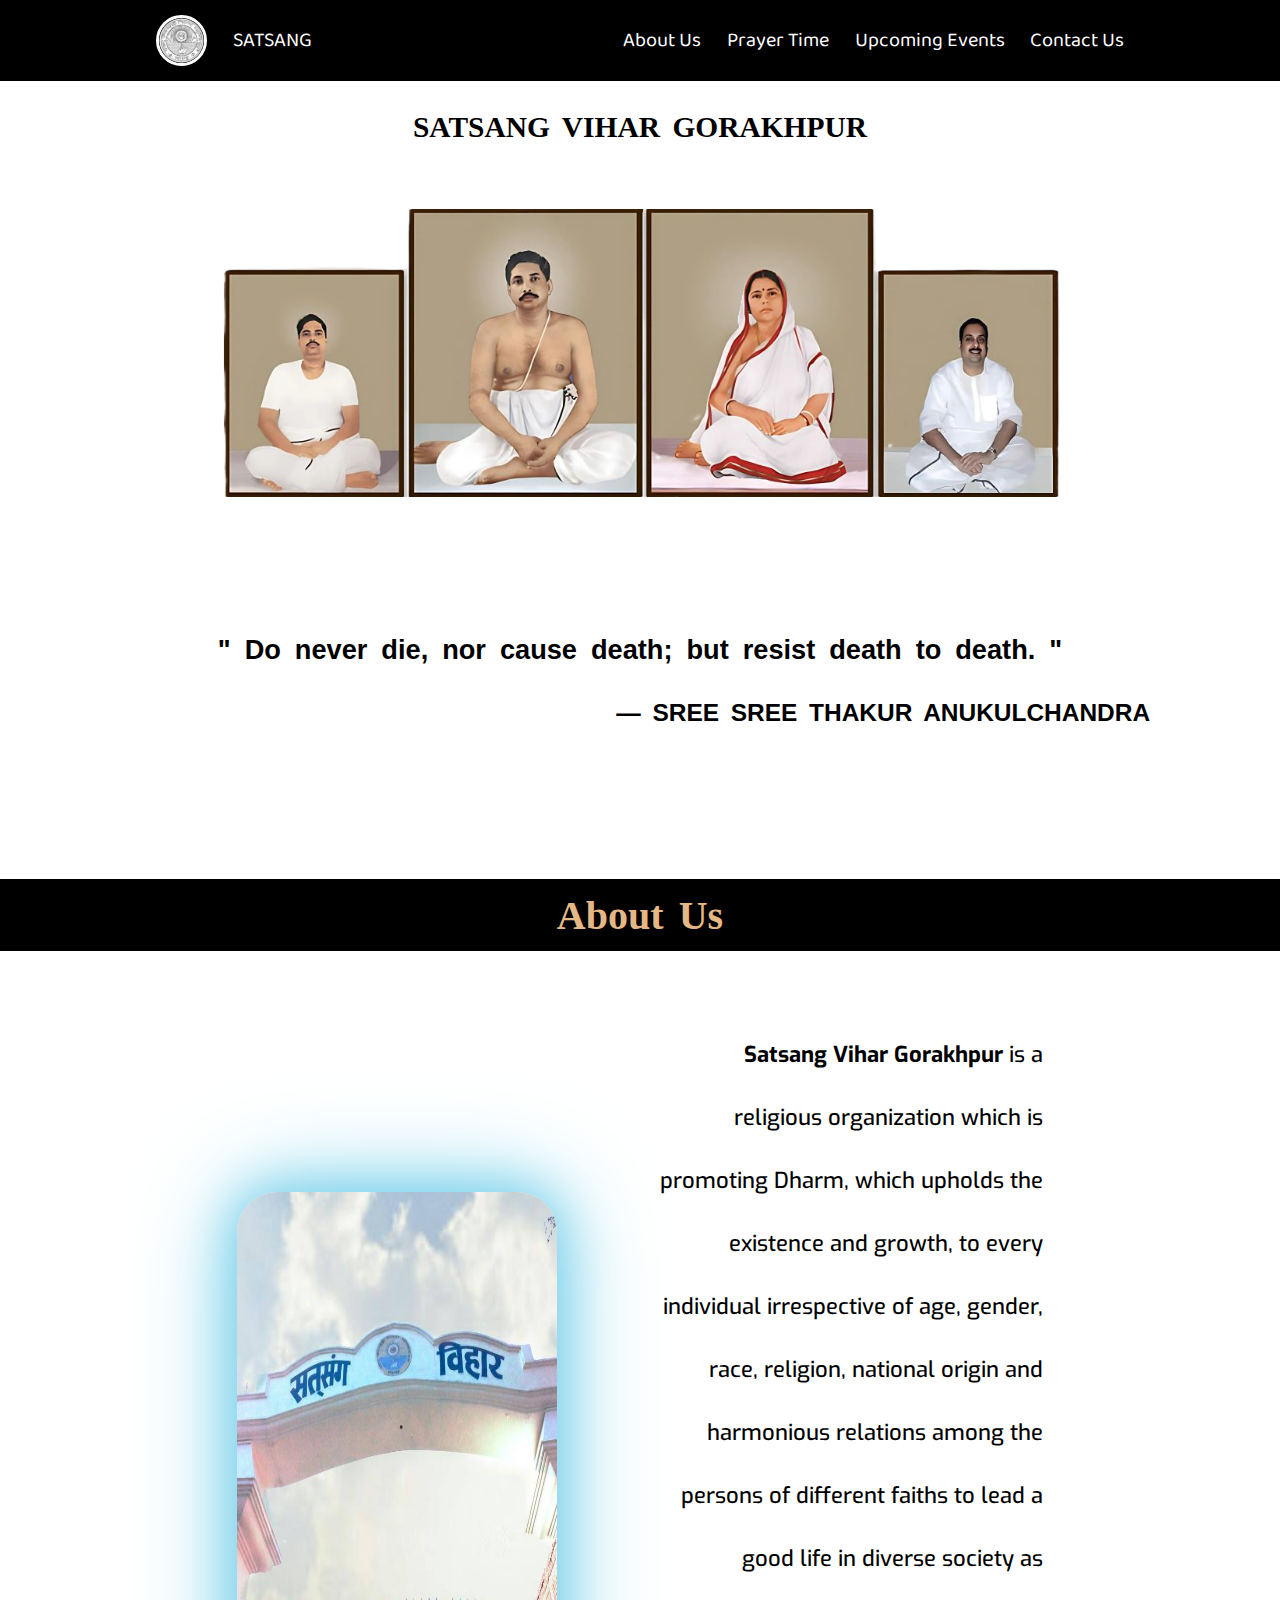
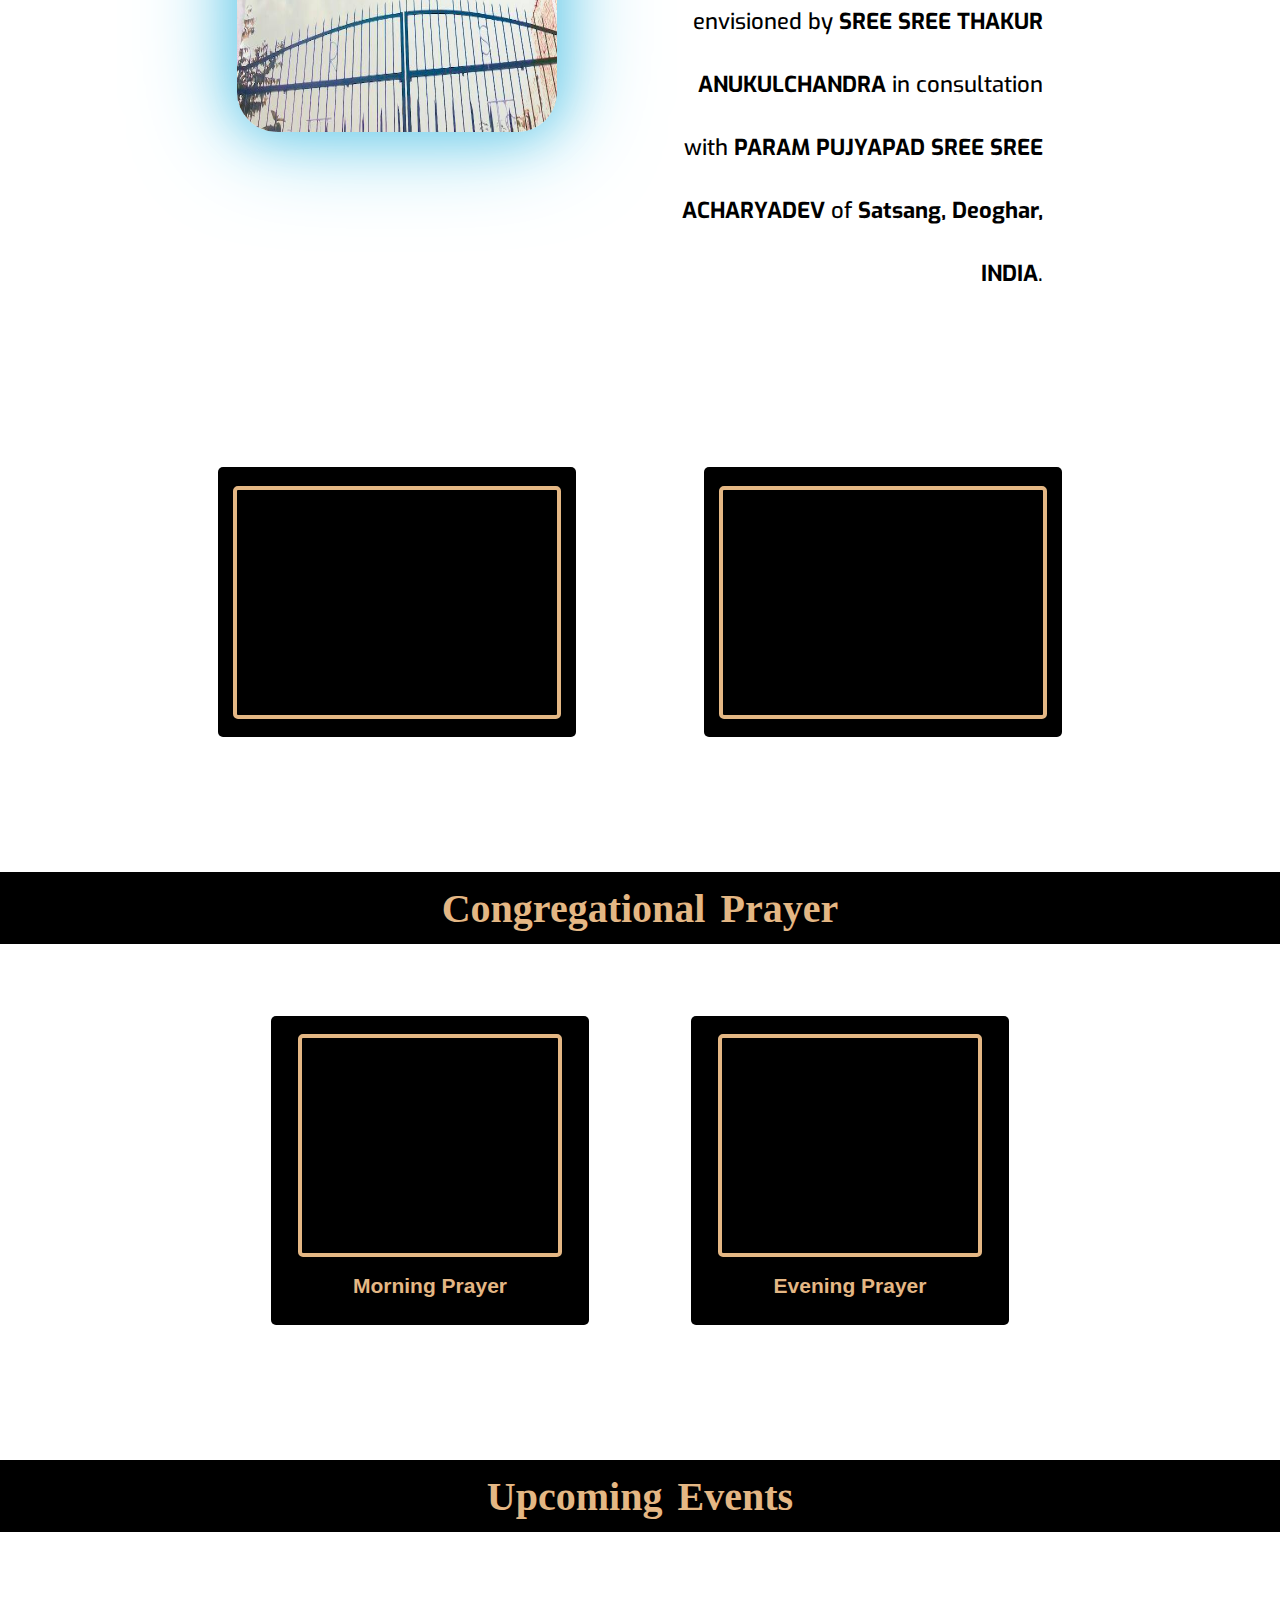
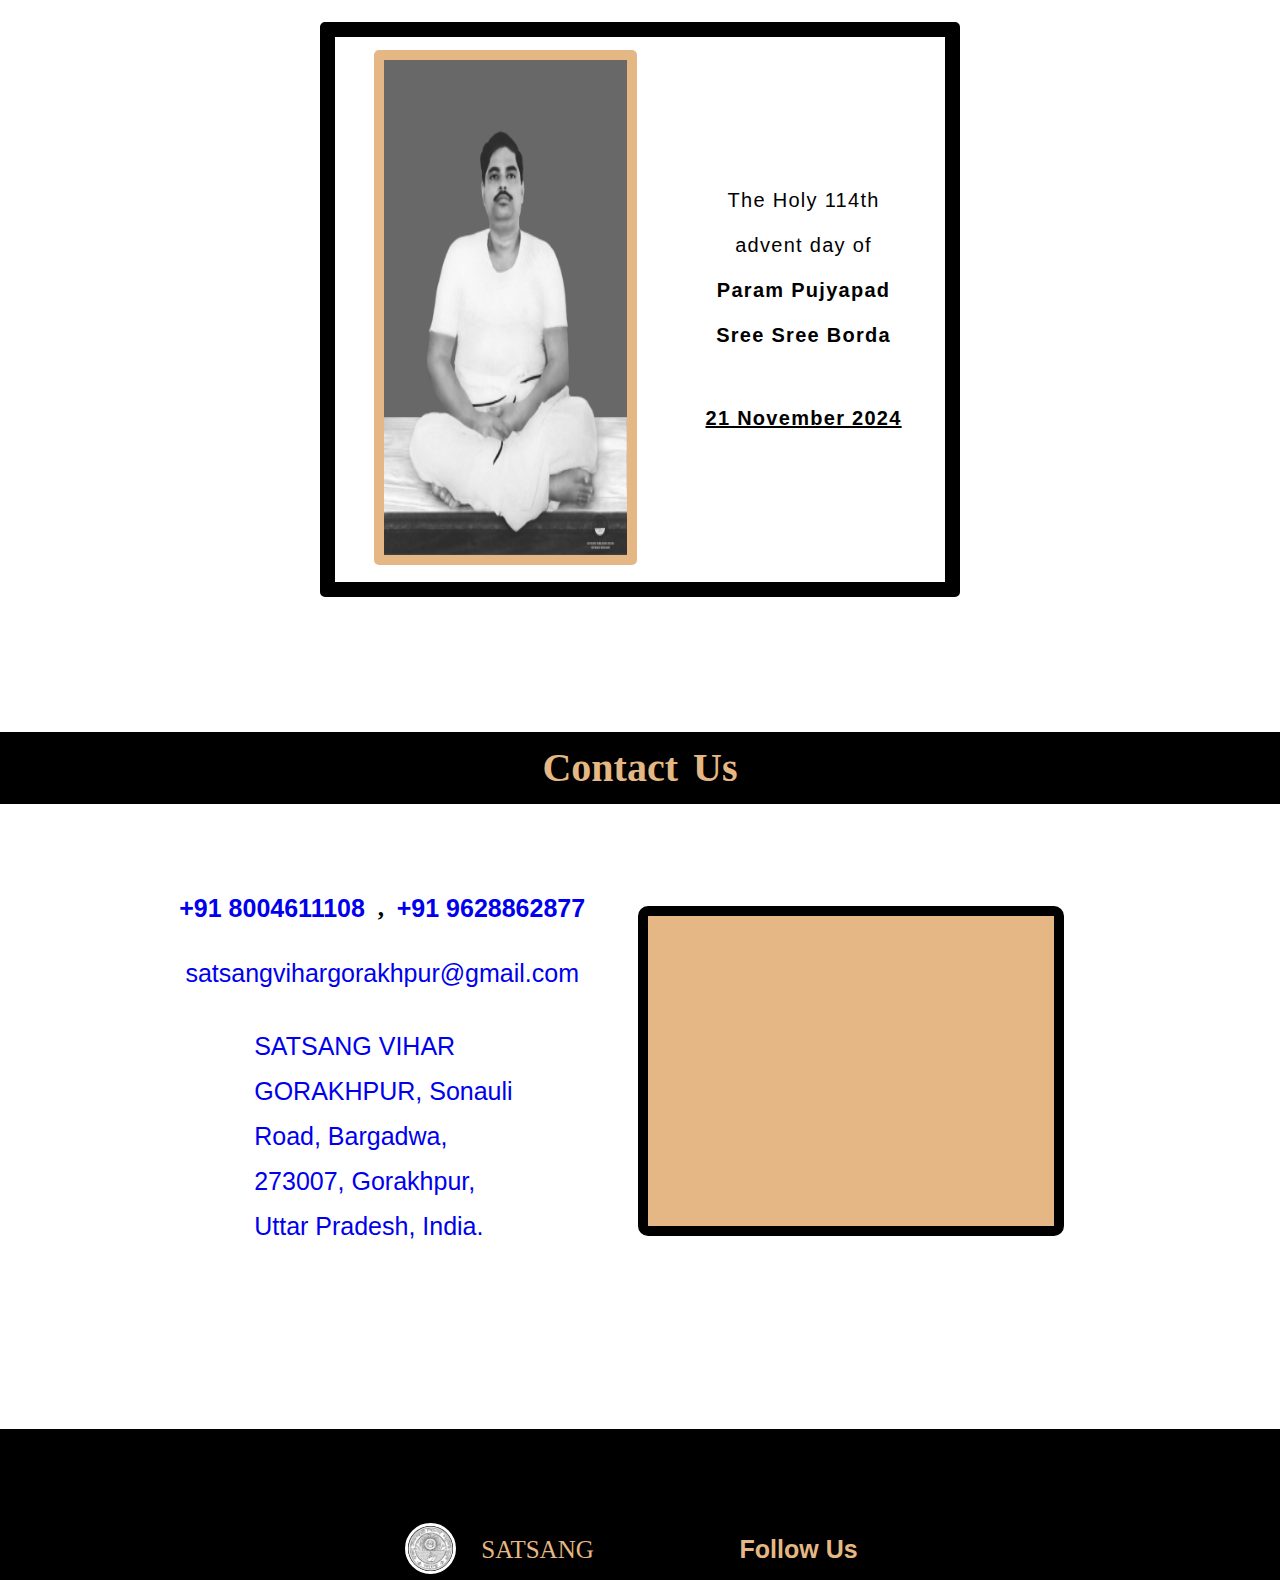
==== commit 4a48a762: "Add files via upload" ====
--- a/index.html
+++ b/index.html
@@ -37,8 +37,8 @@
         <img src="Banner wb.png" alt="Banner">
     </div>
     <div class="quote">
-        <div class="quote1"><b>"</b>&nbspन मरो, न मारो, सम्भव हो तो मृत्यु को अवलुप्त करो।&nbsp<b>"</b></div>
-        <div>— श्रीश्रीठाकुर अनुकूलचन्द्र
+        <div class="quote1"><b>"</b>&nbspDo never die, nor cause death; but resist death to death.&nbsp<b>"</b></div>
+        <div>— SREE SREE THAKUR ANUKULCHANDRA
         </div>
     </div>
     <div class="about1" id="about">
@@ -117,10 +117,11 @@
     <div class="contact">
         <div class="info">
             <div class="number">
-                <i class="fa-solid fa-phone"></i> <span>+91&nbsp8004611108&nbsp,&nbsp+91&nbsp9628862877</span>
+                <i class="fa-solid fa-square-phone"></i> <span><a href="tel:+918004611108">+91&nbsp8004611108</a></span><span>,</span>
+                <span><a href="tel:+919628862877">+91&nbsp9628862877</a></span>
             </div>
             <div class="email">
-                <i class="fa-solid fa-envelope"></i> <span>satsangvihargorakhpur@gmail.com</span>
+                <i class="fa-solid fa-envelope"></i> <span><a href="mailto:satsangvihargorakhpur@gmail.com">satsangvihargorakhpur@gmail.com</a></span>
             </div>
             <div class="address">
                 <i class="fa-solid fa-location-dot"></i>
--- a/style.css
+++ b/style.css
@@ -81,7 +81,7 @@
     text-align: center;
     font-weight: bold;
     word-spacing: 0.5vw;
-    font-size: 1.5rem;
+    font-size: 1.7rem;
     margin-top: 8vh;
     line-height: 7vh;
     font-family: "Baloo 2", sans-serif;
@@ -89,7 +89,8 @@
 
 .quote div:nth-child(2) {
     margin-left: 38vw;
-    font-size: 1.1em;
+    font-size: 0.9em;
+    word-spacing: 0.2em;
 }
 
 .about1 {
@@ -266,7 +267,7 @@
 }
 
 .event .aboutevent {
-    width: 15vw;
+    width: 16vw;
     display: flex;
     flex-direction: column;
     align-items: center;
@@ -308,6 +309,21 @@
     font-weight: bold;
 }
 
+.contact .info .number i{
+    color: green;
+    font-size: 35px;
+    
+}
+
+.contact .info .number a{
+    text-decoration: none;
+    font-family: Arial, Helvetica, sans-serif;
+}
+
+.contact .info .number a:hover{
+    text-decoration: underline;
+}
+
 .contact .info .email {
     font-size: 25px;
     display: flex;
@@ -315,8 +331,19 @@
     gap: 1vw;
 }
 
+.contact .info .email a{
+    text-decoration: none;
+    font-family: Arial, Helvetica, sans-serif;
+}
+
+.contact .info .email a:hover{
+    text-decoration: underline;
+}
+
 .contact .info .email i{
     margin-top: 0.5vh;
+    color: red;
+    font-size: 25px;
 }
 
 .contact .info .address {
@@ -325,14 +352,21 @@
     font-size: 25px;
     display: flex;
     gap: 1vw;
+    margin-left: 2vw;
+}
+
+.contact .info .address span a:hover{
+    text-decoration: underline;
 }
 
 .contact .info .address i{
     margin-top: 0.5vh;
+    color: blue;
 }
 
 .address span a {
     text-decoration: none;
+    font-family: Arial, Helvetica, sans-serif;
 }
 
 .contact .map div{
@@ -479,7 +513,7 @@
     }
 
     .pt .ptvid {
-        gap: 2vh;
+        gap: 3vh;
         flex-direction: column;
     }
 
@@ -494,6 +528,7 @@
 
     .pt .ptvid .mor .morhead {
         text-align: center;
+
     }
 
     .pt .ptvid .mor div iframe {
@@ -578,7 +613,7 @@
     }
 
     .event .aboutevent {
-        width: 50vw;
+        width: 55vw;
     }
 
     .event div img {
@@ -600,13 +635,16 @@
         height: 20vh;
     }
 
+
     .contact .info .number {
         font-size: 20px;
         gap: 3vw;
-        margin-right: 5vw;
-    }
-
-
+        margin-right: 10vw;
+    }
+
+    .contact .info .number i{
+        font-size: 25px;
+    }
 
     .contact .info {
         gap: 1.8vh;
@@ -616,7 +654,7 @@
         font-size: 20px;
         font-family: 'Trebuchet MS', 'Lucida Sans Unicode', 'Lucida Grande', 'Lucida Sans', Arial, sans-serif;
         gap: 3vw;
-        margin-right: 5vw;
+        margin-right: 10vw;
     }
 
     .contact .info .email i{
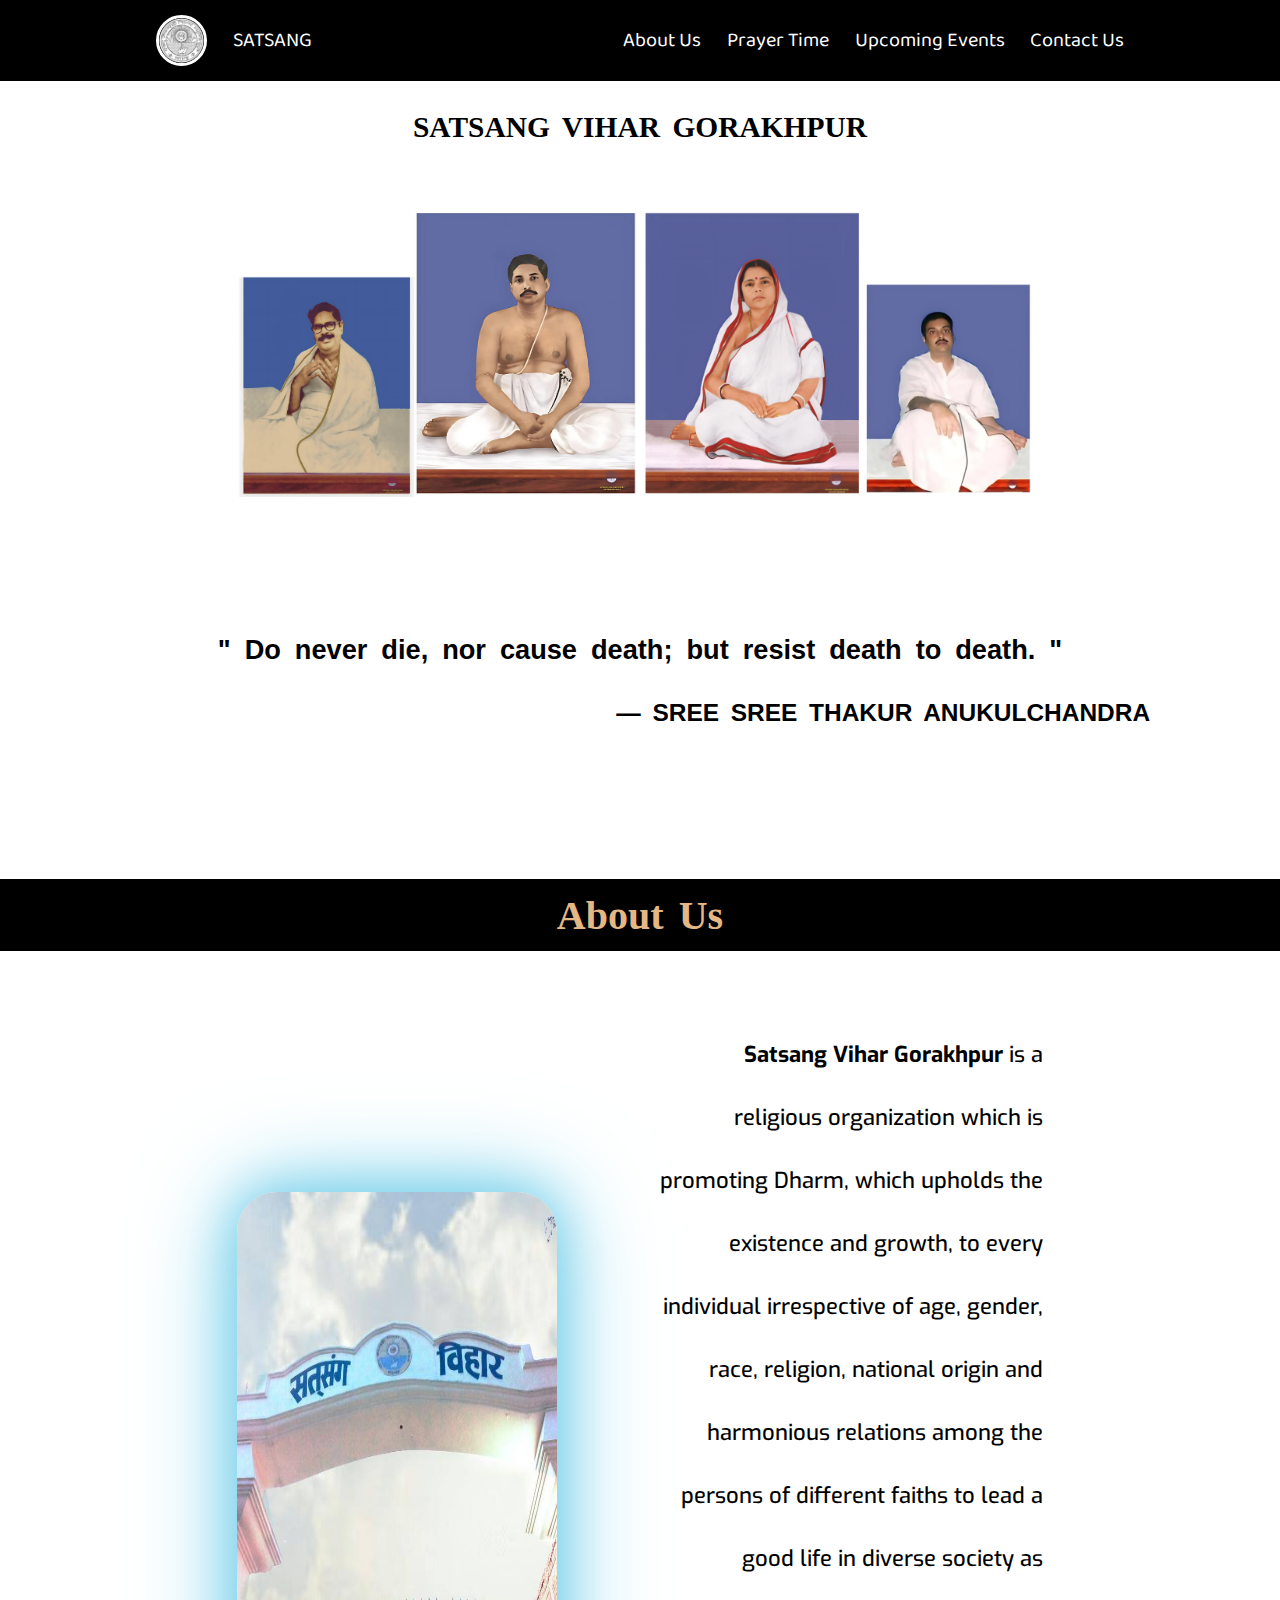
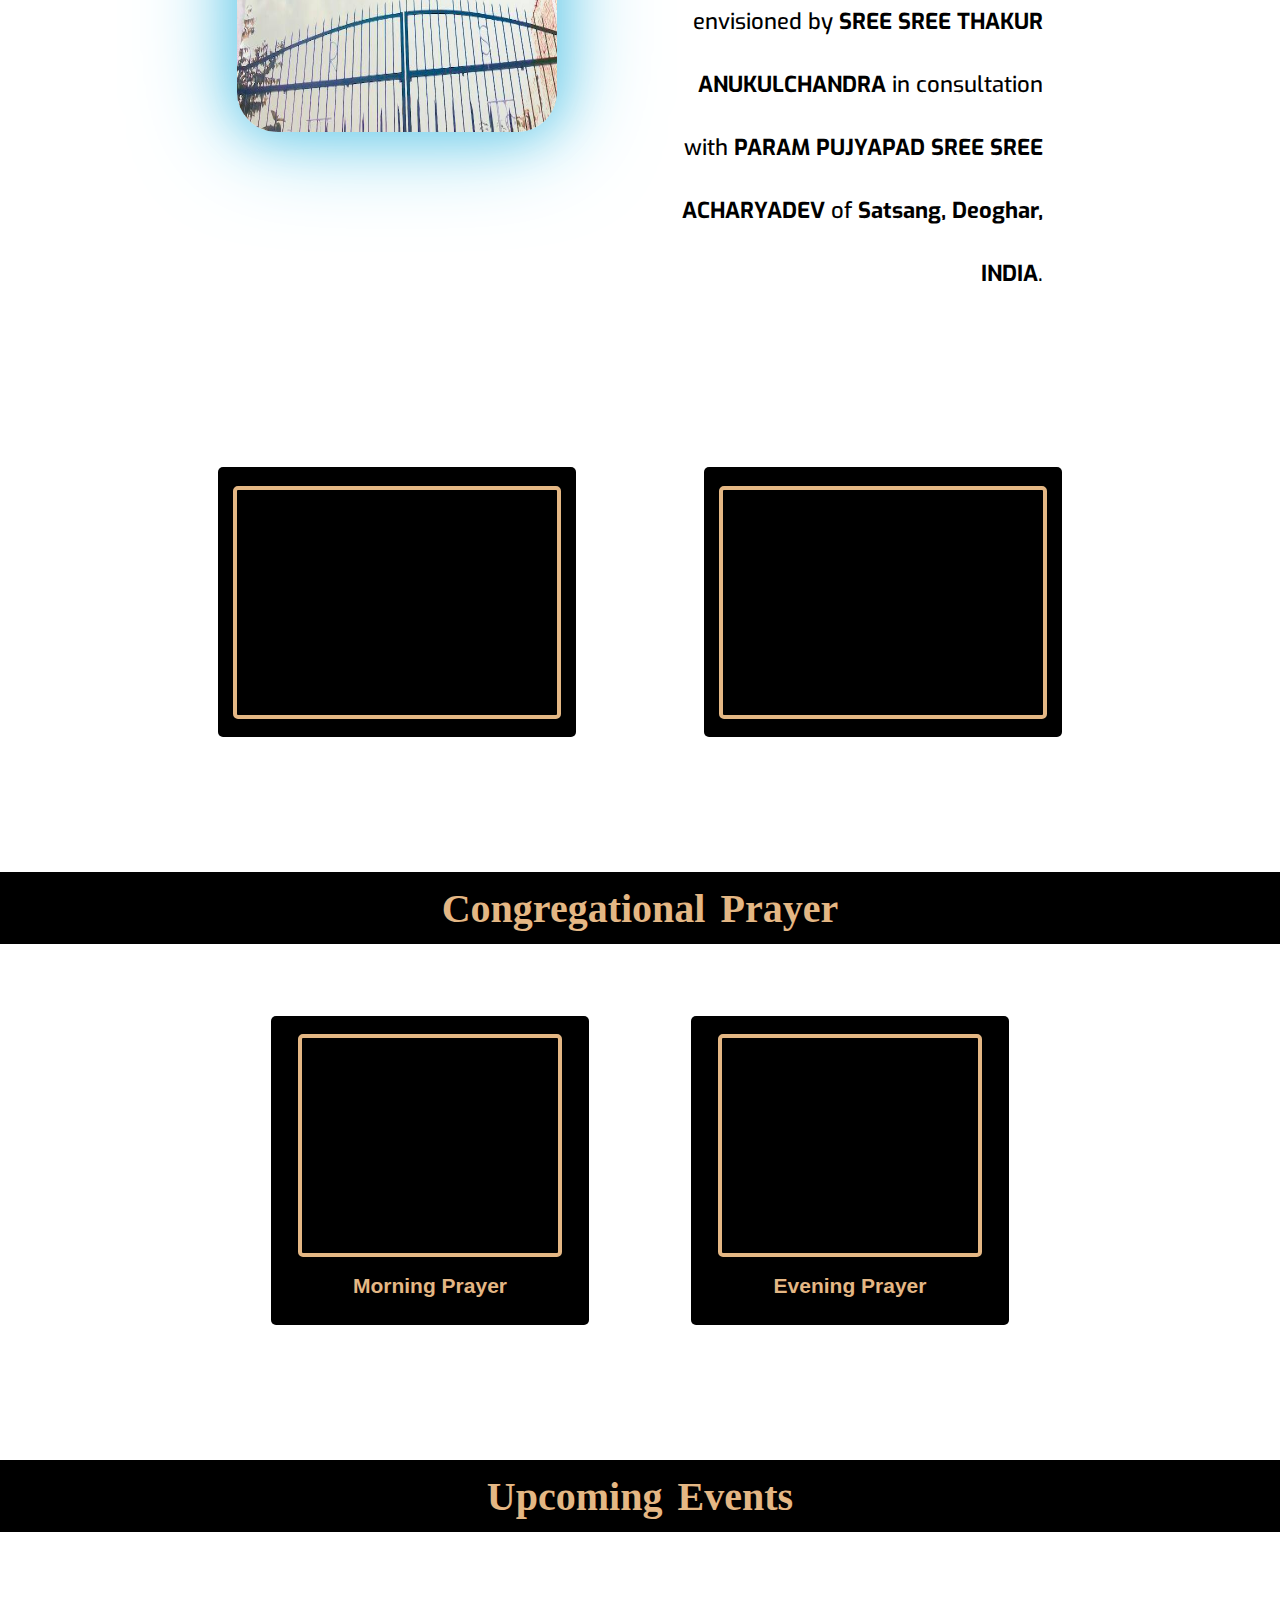
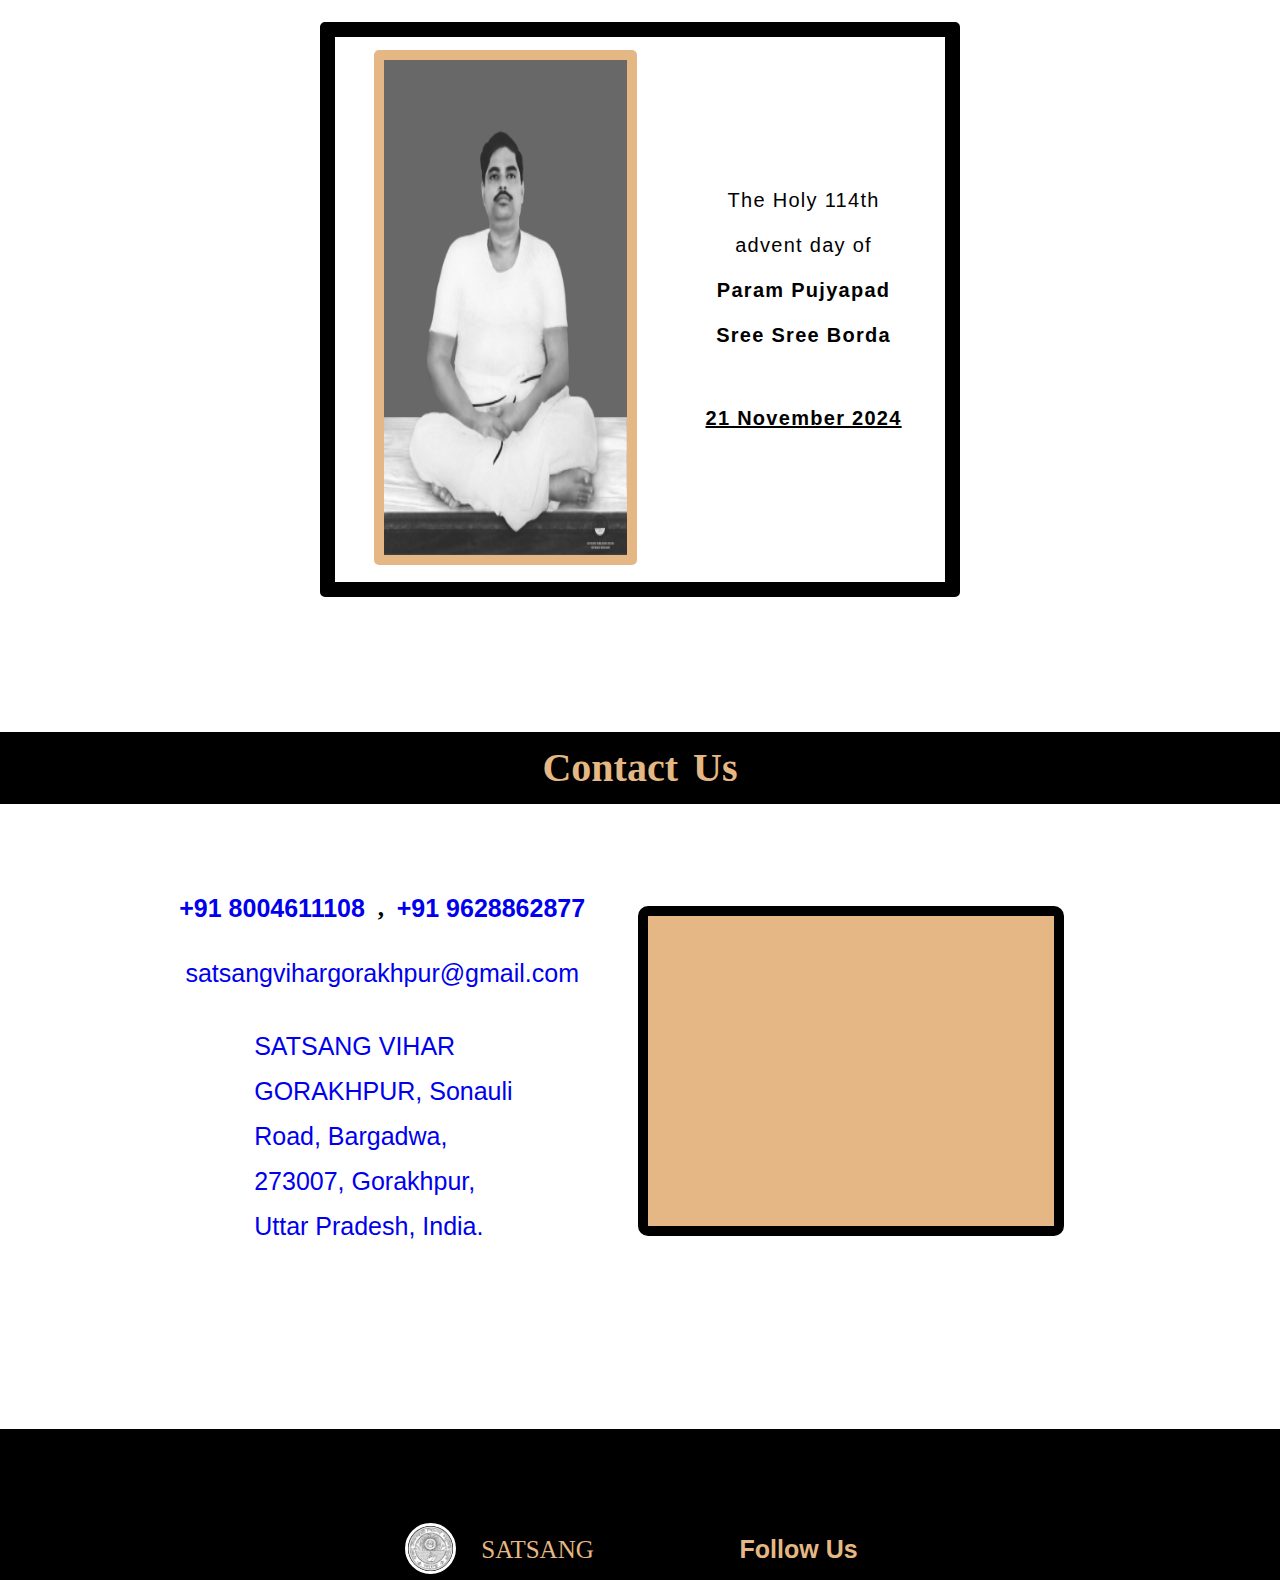
==== commit b94c89ba: "Add files via upload" ====
--- a/index.html
+++ b/index.html
@@ -34,7 +34,7 @@
         SATSANG VIHAR GORAKHPUR
     </div>
     <div class="banner">
-        <img src="Banner wb.png" alt="Banner">
+        <img src="banner_1.png" alt="Banner">
     </div>
     <div class="quote">
         <div class="quote1"><b>"</b>&nbspDo never die, nor cause death; but resist death to death.&nbsp<b>"</b></div>
--- a/style.css
+++ b/style.css
@@ -499,6 +499,7 @@
 
     .quote div:nth-child(2) {
         margin-top: -2vh;
+        margin-left: 15vw;
     }
 
 
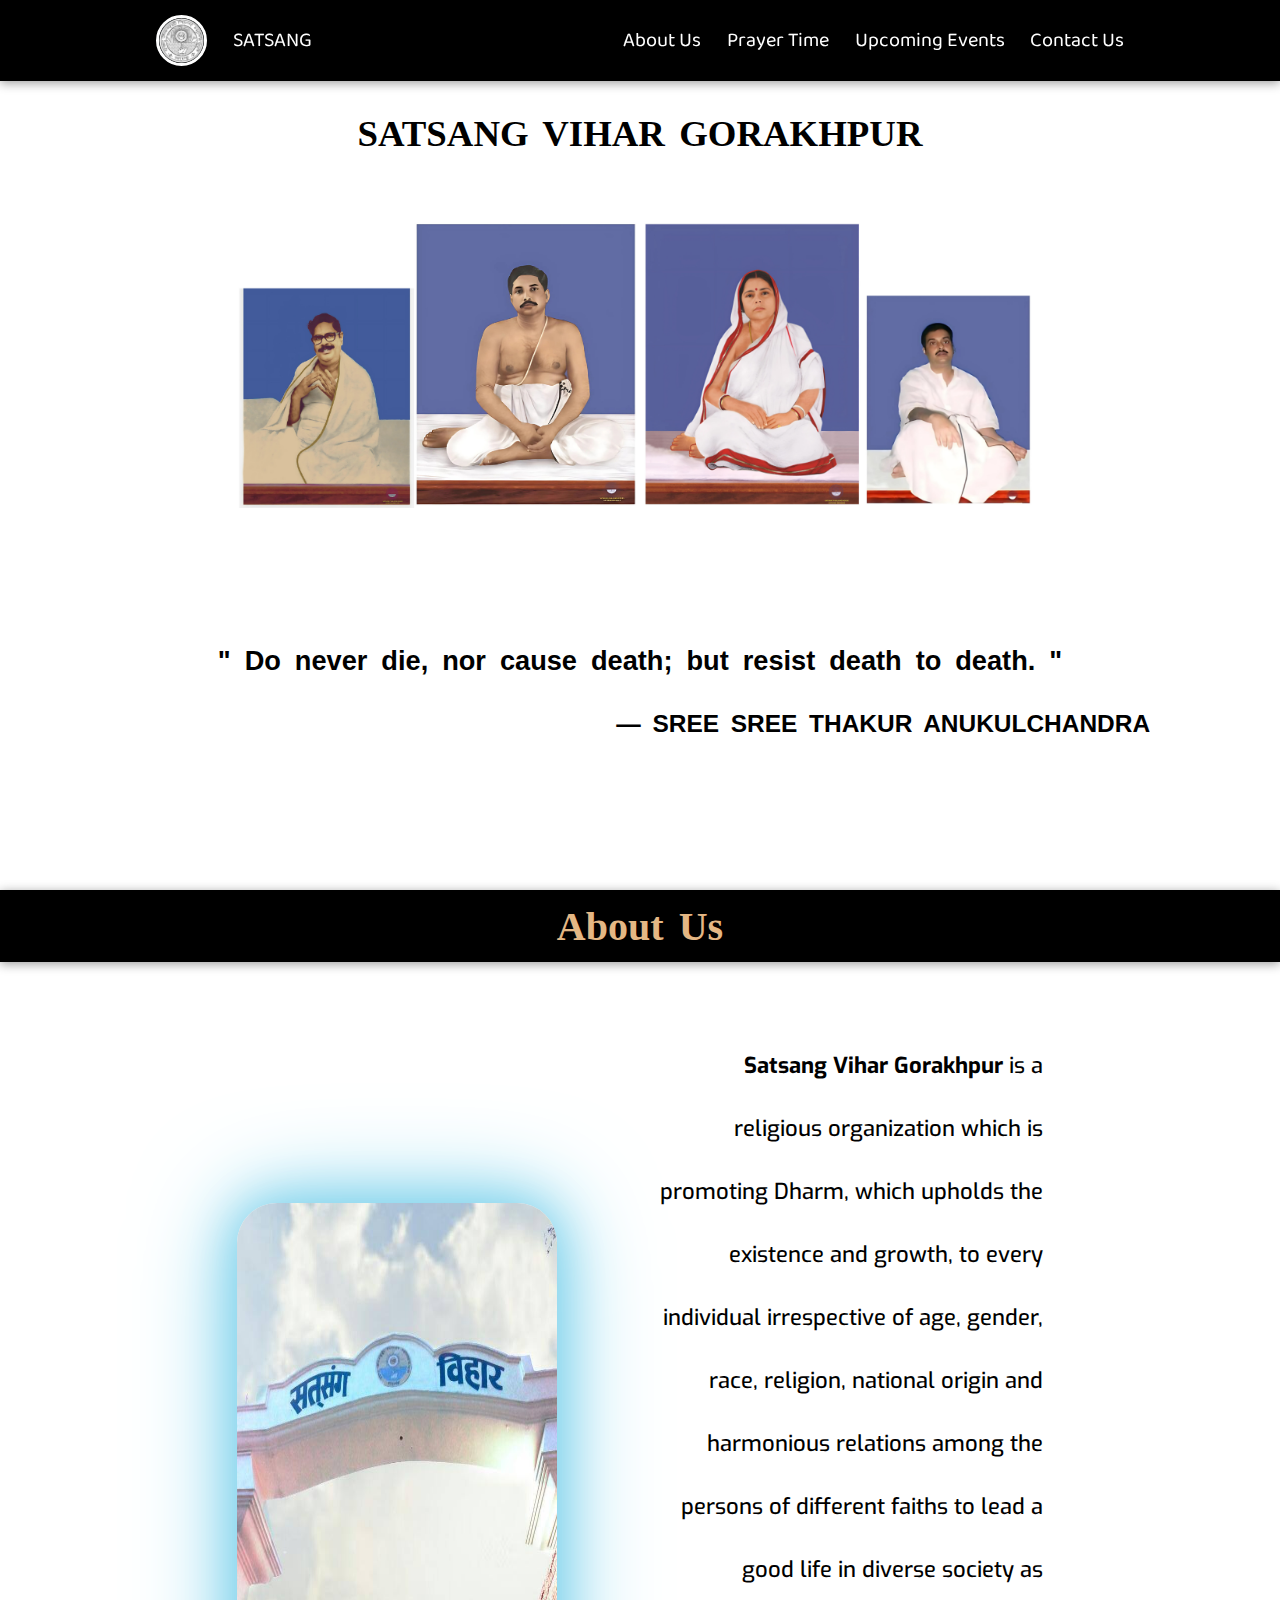
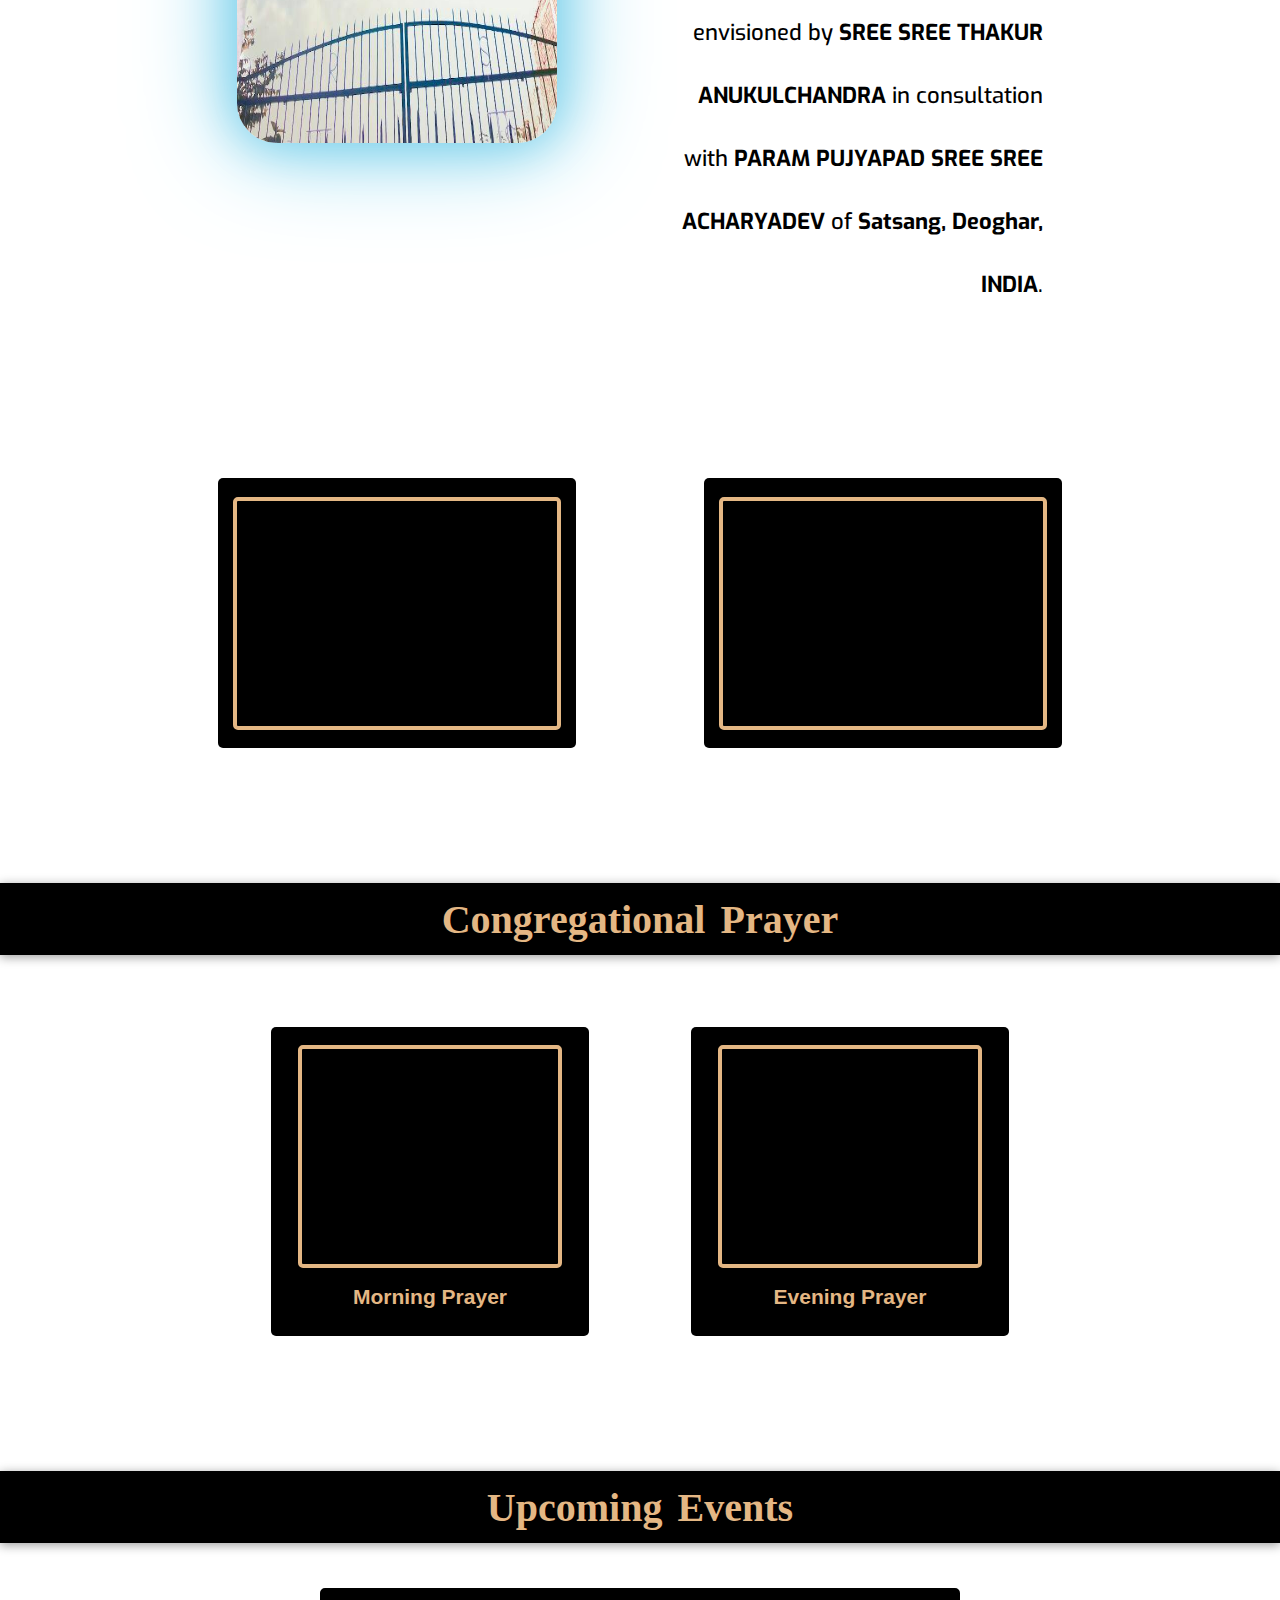
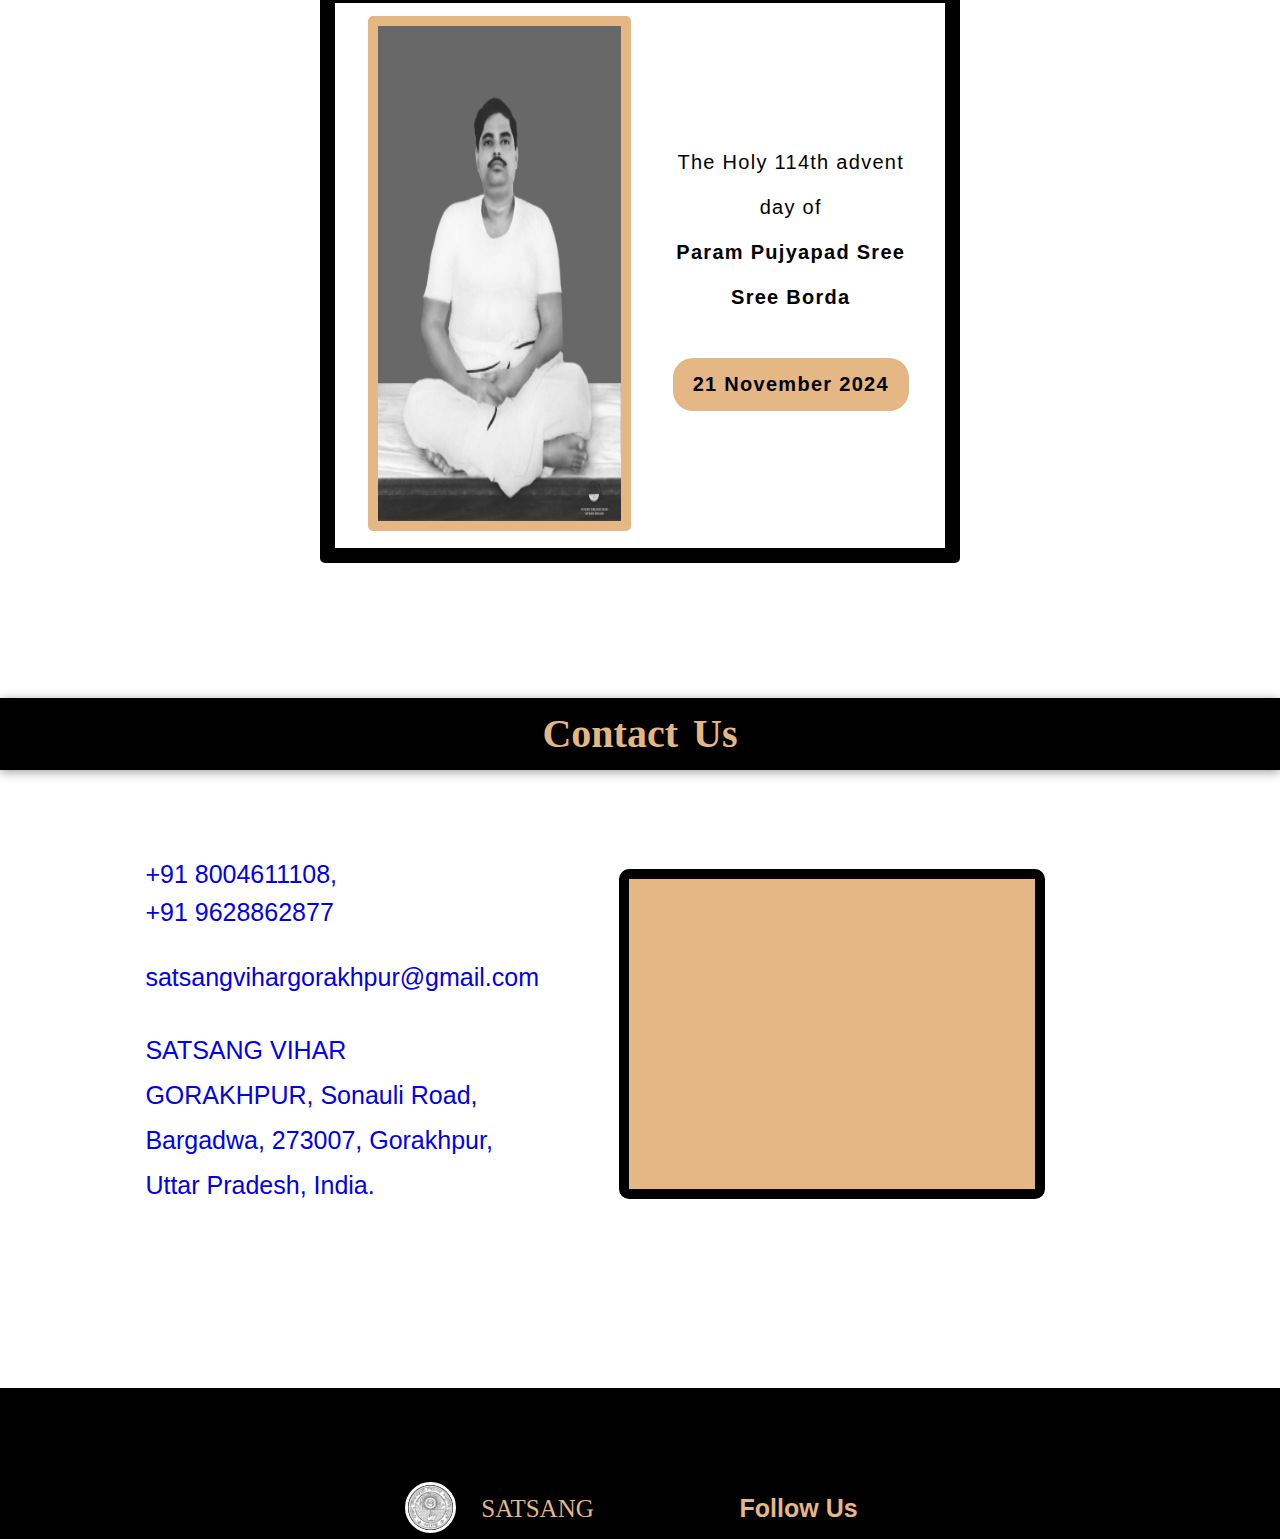
==== commit 6aaa0c10: "Add files via upload" ====
--- a/index.html
+++ b/index.html
@@ -106,26 +106,28 @@
             </div>
             <div><b>Param Pujyapad Sree Sree Borda</b></div>
         </div>
-            <div>
-                <b><u>21 November 2024</u></b>
+            <div class="eventdate">
+                <b>21 November 2024</b>
             </div>
         </div>
     </div>
     <div class="about1" id="contact">
         Contact Us
     </div>
+
+    <div class="contact1">
     <div class="contact">
         <div class="info">
-            <div class="number">
-                <i class="fa-solid fa-square-phone"></i> <span><a href="tel:+918004611108">+91&nbsp8004611108</a></span><span>,</span>
-                <span><a href="tel:+919628862877">+91&nbsp9628862877</a></span>
+            <div class="number1">
+                <div><i class="fa-solid fa-square-phone"></i></div> <div class="number"><div><a href="tel:+918004611108">+91&nbsp8004611108,</a></div>
+                <div><a href="tel:+919628862877">+91&nbsp9628862877</a></div></div>
             </div>
             <div class="email">
-                <i class="fa-solid fa-envelope"></i> <span><a href="mailto:satsangvihargorakhpur@gmail.com">satsangvihargorakhpur@gmail.com</a></span>
+                <div><i class="fa-solid fa-square-envelope"></i></div> <div><a href="mailto:satsangvihargorakhpur@gmail.com">satsangvihargorakhpur@gmail.com</a></div>
             </div>
             <div class="address">
-                <i class="fa-solid fa-location-dot"></i>
-                <span><a href="https://maps.app.goo.gl/Hf1tBt4Kaok6zB9h8" target="_blank">SATSANG VIHAR GORAKHPUR, Sonauli Road, Bargadwa, 273007, Gorakhpur, Uttar Pradesh, India.</a></span>
+                <div><i class="fa-solid fa-map-location"></i></div>
+                <div><a href="https://maps.app.goo.gl/Hf1tBt4Kaok6zB9h8" target="_blank">SATSANG VIHAR GORAKHPUR, Sonauli Road, Bargadwa, 273007, Gorakhpur, Uttar Pradesh, India.</a></div>
             </div>
         </div>
         <div class="map">
@@ -134,7 +136,7 @@
         </div>
         </div>
         <div>
-
+        </div>
         </div>
     </div>
 
--- a/style.css
+++ b/style.css
@@ -7,12 +7,18 @@
 }
 
 
+
 nav {
     display: flex;
     justify-content: space-around;
     align-items: center;
     background-color: rgb(0, 0, 0);
     height: 9vh;
+    position: fixed;
+    top: 0;
+    width: 100%;
+    z-index: 999;
+    box-shadow: 0px 2px 10px rgba(0, 0, 0, 0.395);
 }
 
 nav .logo1 {
@@ -63,10 +69,11 @@
     text-align: center;
     margin-top: 30px;
     margin-bottom: 20px;
-    font-size: 2.3vw;
+    font-size: 2.3rem;
     word-spacing: 0.4vw;
     font-weight: bold;
     font-family: Cambria, Cochin, Georgia, Times, 'Times New Roman', serif;
+    margin-top: 7rem;
 }
 
 .banner img {
@@ -109,6 +116,7 @@
     justify-content: center;
     align-items: center;
     /* text-transform: uppercase; */
+    box-shadow: 0px 2px 10px rgba(0, 0, 0, 0.395);
 }
 
 .about2 {
@@ -250,11 +258,11 @@
     display: flex;
     justify-content: center;
     align-items: center;
-    margin-top: 10vh;
+    margin-top: 5vh;
     border: 15px solid rgb(0, 0, 0);
     margin-left: 25vw;
     margin-right: 25vw;
-    gap: 5vw;
+    gap: 3vw;
     padding: 1vw;
     border-radius: 5px;
 }
@@ -267,7 +275,7 @@
 }
 
 .event .aboutevent {
-    width: 16vw;
+    width: 19vw;
     display: flex;
     flex-direction: column;
     align-items: center;
@@ -283,41 +291,60 @@
     letter-spacing: 0.1vw;
 }
 
+.eventdate{
+    background-color: #e4b784;
+    padding: 4px 20px;
+    text-decoration: none;
+    border-radius: 20px;
+}
+
+.contact1{
+    display: flex;
+    align-items: center;
+    justify-content: center;
+    margin-top: 10vh;
+}
+
 .contact {
     display: flex;
     justify-content: center;
     align-items: center;
-    margin-top: 10vh;
+    
     gap: 8vw;
-    margin-left: 8vw;
+    width: 70%;
 }
 
 .contact .info {
-    width: 25vw;
+    width: 30vw;
     display: flex;
     flex-direction: column;
     justify-content: center;
-    align-items: center;
+    /* align-items: center; */
     gap: 4vh;
 }
 
-.contact .info .number {
-    display: flex;
-    align-items: center;
+.contact .info .number1 {
+    display: flex;
     gap: 1vw;
+    /* font-size: 25px; */
+    /* font-weight: bold; */
+}
+
+.contact .info .number{
+    display: flex;
+    flex-direction: column;
+    gap: 1vh;
     font-size: 25px;
-    font-weight: bold;
-}
-
-.contact .info .number i{
+}
+
+.contact .info .number1 i{
     color: green;
     font-size: 35px;
-    
-}
-
-.contact .info .number a{
+}
+
+.contact .info .number div a{
     text-decoration: none;
-    font-family: Arial, Helvetica, sans-serif;
+    font-family: 'Gill Sans', 'Gill Sans MT', Calibri, 'Trebuchet MS', sans-serif;
 }
 
 .contact .info .number a:hover{
@@ -331,9 +358,9 @@
     gap: 1vw;
 }
 
-.contact .info .email a{
+.contact .info .email div a{
     text-decoration: none;
-    font-family: Arial, Helvetica, sans-serif;
+    font-family: 'Gill Sans', 'Gill Sans MT', Calibri, 'Trebuchet MS', sans-serif;
 }
 
 .contact .info .email a:hover{
@@ -343,7 +370,7 @@
 .contact .info .email i{
     margin-top: 0.5vh;
     color: red;
-    font-size: 25px;
+    font-size: 35px;
 }
 
 .contact .info .address {
@@ -352,10 +379,10 @@
     font-size: 25px;
     display: flex;
     gap: 1vw;
-    margin-left: 2vw;
-}
-
-.contact .info .address span a:hover{
+    /* margin-left: 2vw; */
+}
+
+.contact .info .address div a:hover{
     text-decoration: underline;
 }
 
@@ -364,9 +391,10 @@
     color: blue;
 }
 
-.address span a {
+.address div a {
     text-decoration: none;
-    font-family: Arial, Helvetica, sans-serif;
+    font-family: 'Gill Sans', 'Gill Sans MT', Calibri, 'Trebuchet MS', sans-serif;
+    color: #0000ee;
 }
 
 .contact .map div{
@@ -485,6 +513,7 @@
         margin-bottom: 40px;
         margin-top: 30px;
         word-spacing: 0.6vw;
+        margin-top: 120px;
     }
 
     .banner img {
@@ -492,14 +521,15 @@
         margin: 0;
     }
 
-    .quote {
-        font-size: 1rem;
+    .quote1 {
+        font-size: 0.75rem;
         margin-top: 3vh;
     }
 
     .quote div:nth-child(2) {
         margin-top: -2vh;
         margin-left: 15vw;
+        font-size: 0.8rem;
     }
 
 
@@ -614,7 +644,7 @@
     }
 
     .event .aboutevent {
-        width: 55vw;
+        width: 100%;
     }
 
     .event div img {
@@ -622,11 +652,20 @@
         height: 330px;
     }
 
+    .contact1{
+        display: flex;
+        justify-content: center;
+        align-items: center;
+        margin-top: 3rem;
+    }
+
     .contact {
         flex-direction: column;
-        margin-top: 6vh;
-    }
-
+        align-items: center;
+        width: 90%;
+    }
+
+    
     .contact .map div {
         width: 60vw;
     }
@@ -637,38 +676,56 @@
     }
 
 
-    .contact .info .number {
-        font-size: 20px;
+    .contact .info .number1 {
+        font-size: 17px;
         gap: 3vw;
-        margin-right: 10vw;
-    }
-
-    .contact .info .number i{
+        /* margin-right: 10vw; */
+    }
+
+    .number1 i{
         font-size: 25px;
+    }
+
+    .number div a{
+        font-family: 'Gill Sans', 'Gill Sans MT', Calibri, 'Trebuchet MS', sans-serif;
+        font-size: 19px;
     }
 
     .contact .info {
         gap: 1.8vh;
-    }
-
-    .contact .info .email {
-        font-size: 20px;
-        font-family: 'Trebuchet MS', 'Lucida Sans Unicode', 'Lucida Grande', 'Lucida Sans', Arial, sans-serif;
+        width: 85%;
+        /* margin-right: 13vw; */
+        
+    }
+
+    .contact .info .email{
         gap: 3vw;
-        margin-right: 10vw;
-    }
-
-    .contact .info .email i{
+    }
+
+    .contact .info .email div a{
+        font-size: 18px;
+        font-family: 'Gill Sans', 'Gill Sans MT', Calibri, 'Trebuchet MS', sans-serif;
+        
+        /* margin-right: 10vw; */
+    }
+
+    .contact .info .email div i{
         margin-bottom: 0.35vh;
     }
 
     .contact .info .address {
-        width: 60vw;
-        line-height: 3.5vh;
-        font-size: 23px;
+        width: 85%;
         gap: 3vw;
-        font-family: 'Trebuchet MS', 'Lucida Sans Unicode', 'Lucida Grande', 'Lucida Sans', Arial, sans-serif;
-    }
-
+    }
+
+    .address div i{
+        font-size: 25px;
+    }
+
+    .contact .info .address div a{
+        font-size: 17px;
+        line-height: 1vh;
+        font-family: 'Gill Sans', 'Gill Sans MT', Calibri, 'Trebuchet MS', sans-serif;
+    }
    
 }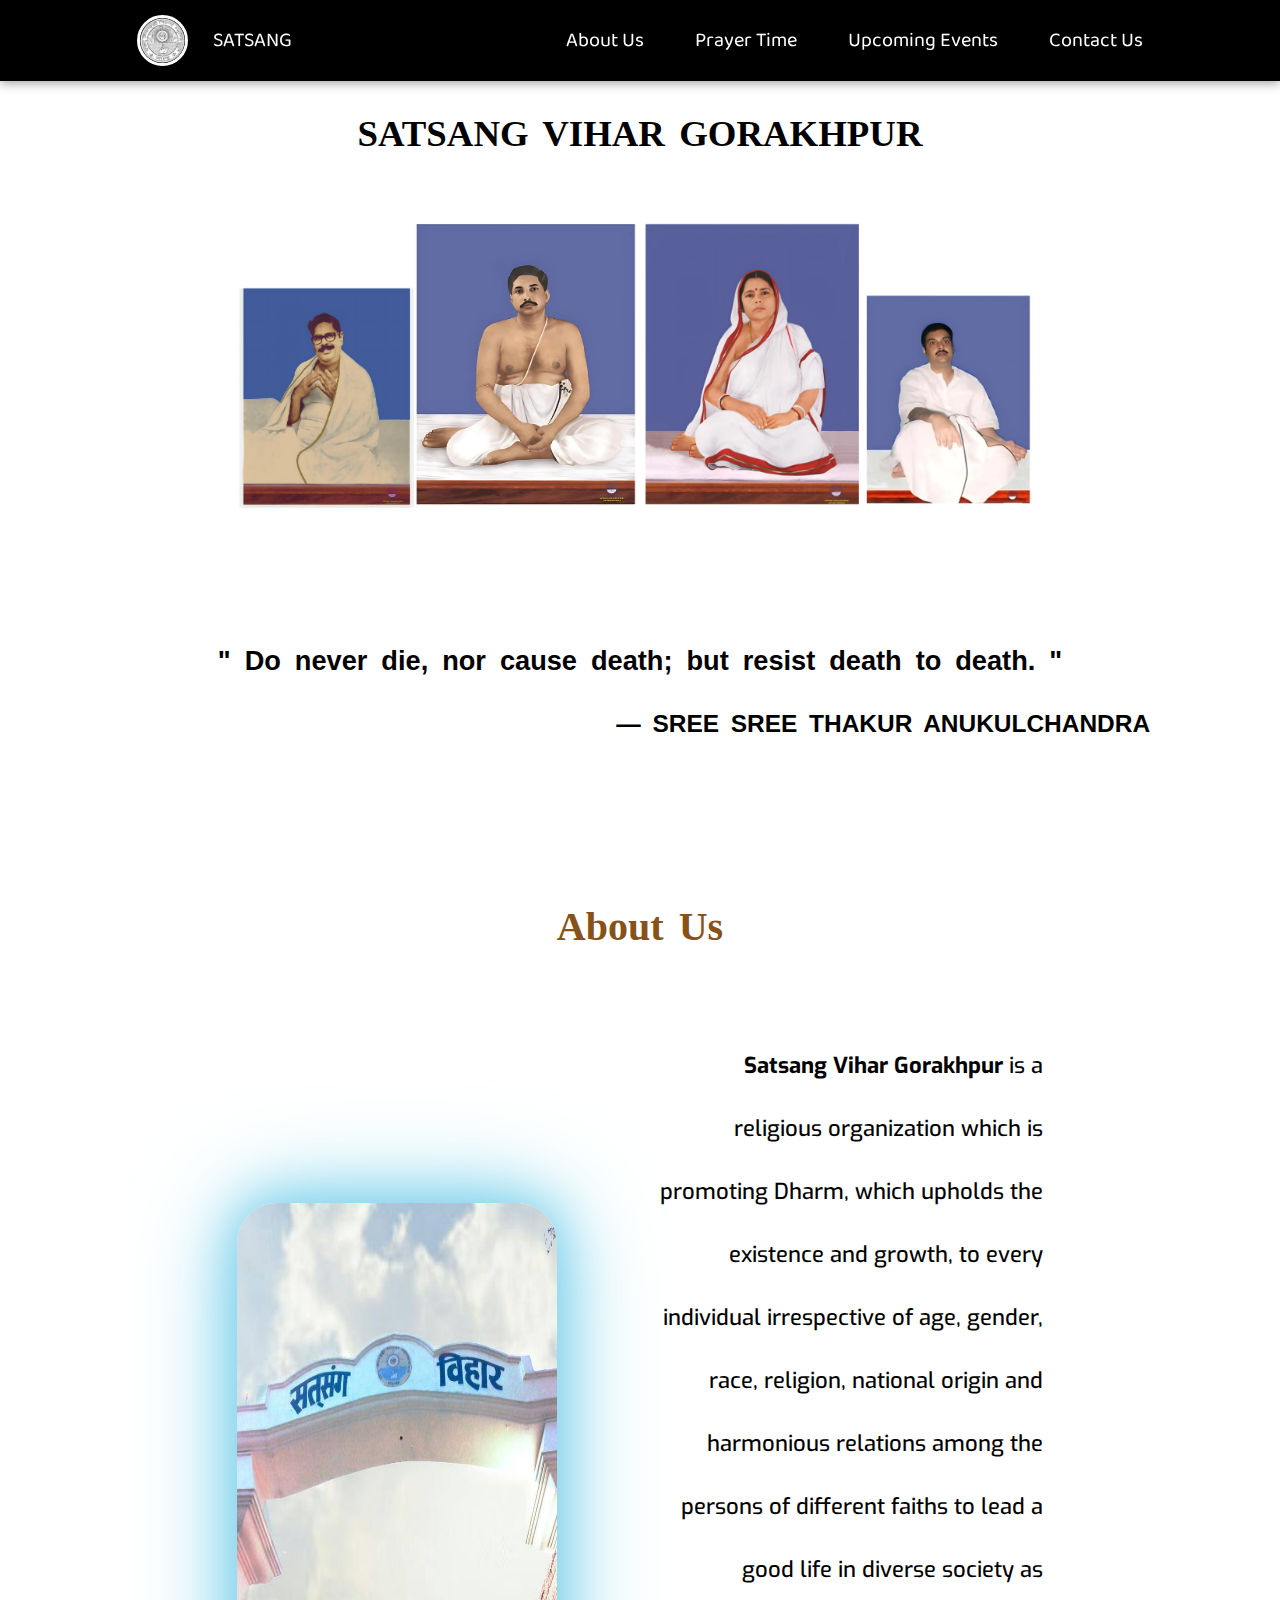
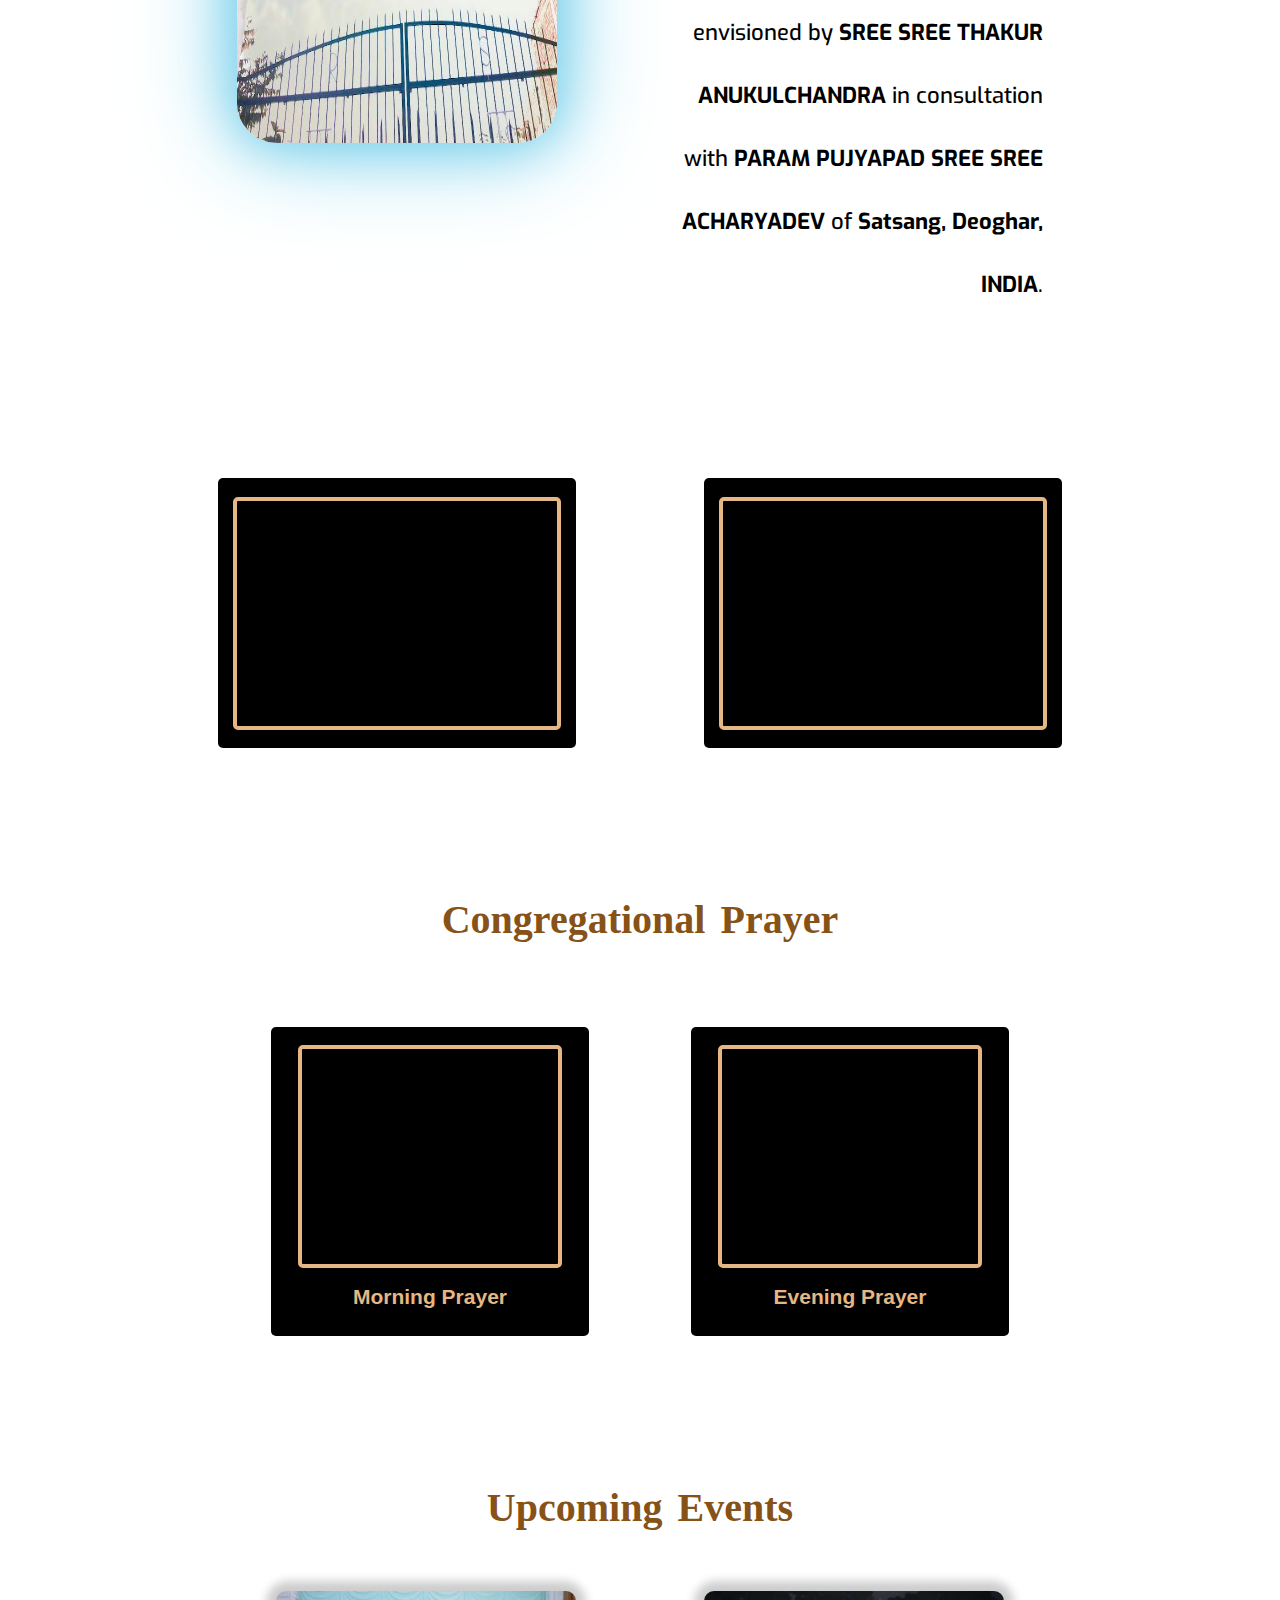
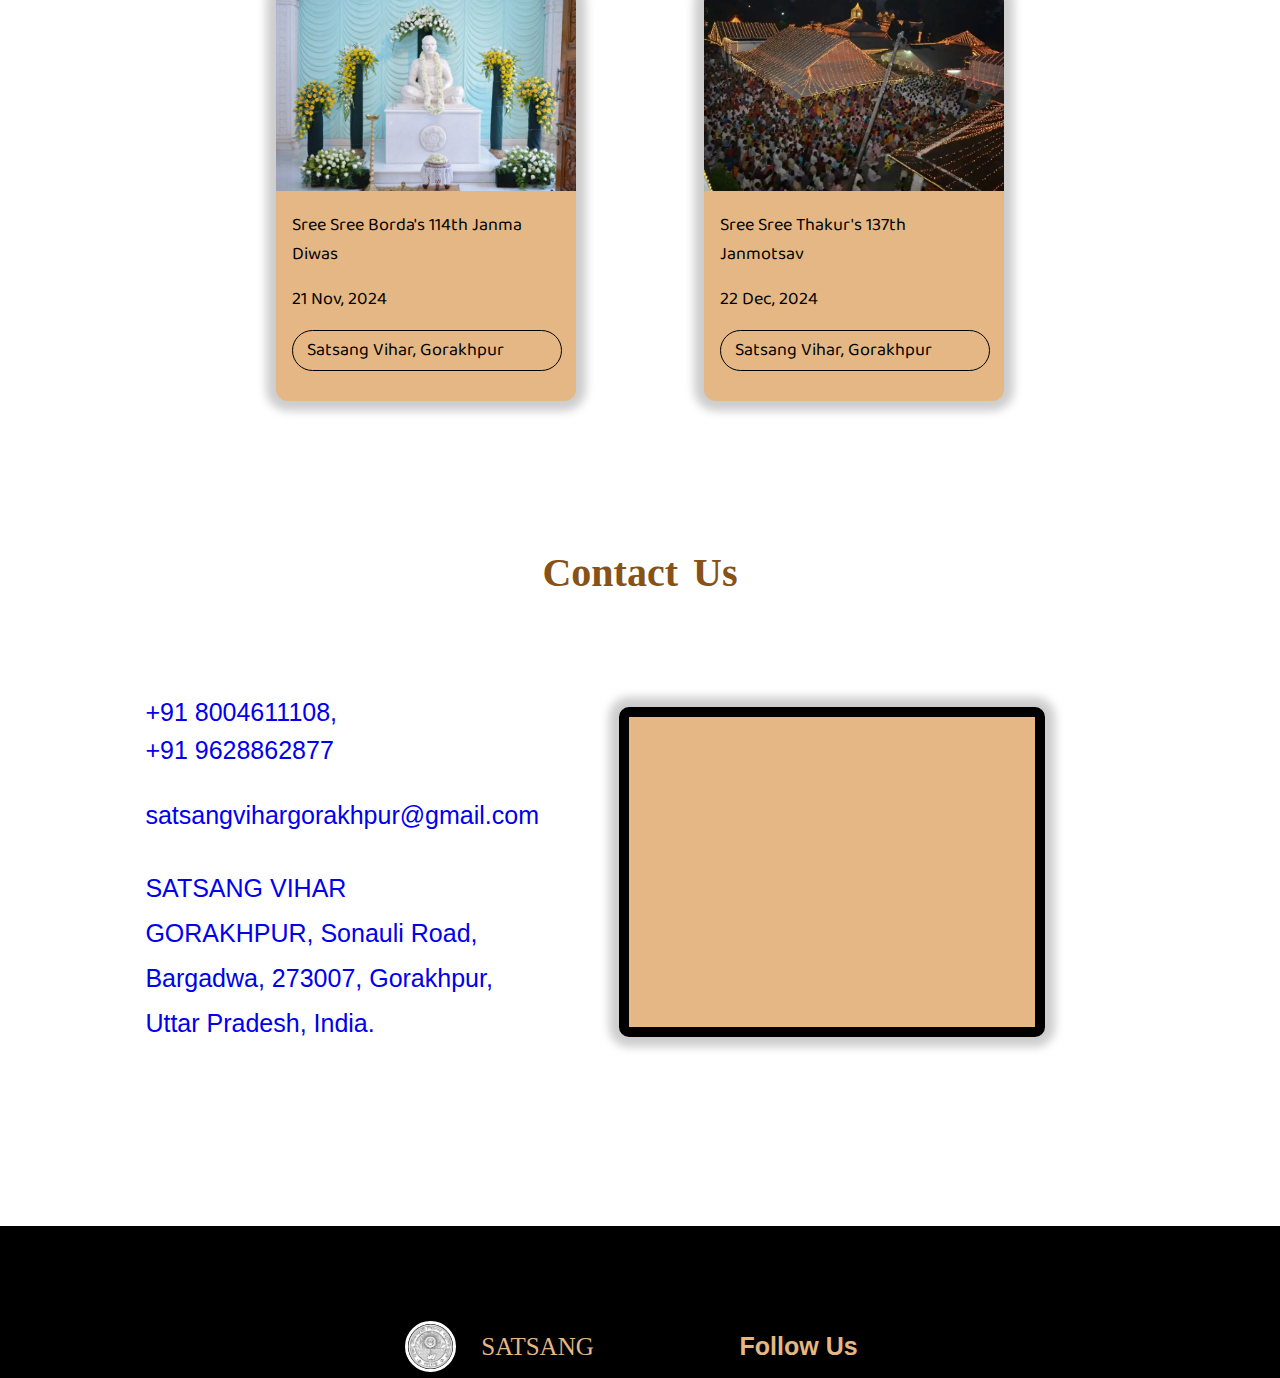
==== commit ebf08f91: "Add files via upload" ====
--- a/index.html
+++ b/index.html
@@ -95,7 +95,7 @@
     <div class="about1" id="ue">
         Upcoming Events
     </div>
-    <div class="event">
+    <!-- <div class="event">
         <div>
             <img src="borda_1.png" alt="Event image">
         </div>
@@ -110,7 +110,63 @@
                 <b>21 November 2024</b>
             </div>
         </div>
-    </div>
+    </div> -->
+
+    <div class="eventwhole">
+        <div class="event">
+            <div class="event1">
+                <div>
+                    <img src="Borda.jpg" alt="Sri Sri Borda">
+                </div>
+
+                <div class="event1info">
+                    <div>
+                    Sree Sree Borda's 114th Janma Diwas
+                    </div>
+
+                    <div>
+                    21 Nov, 2024
+                    </div>
+
+                    <div class="event1add">
+                        <div>
+                            <i class="fa-solid fa-location-dot"></i>
+                        </div>
+                        <div>
+                            <a href="https://maps.app.goo.gl/2cPrX6eXjTX4PnaT6" target="blank">Satsang Vihar, Gorakhpur</a>
+                        </div>
+                    </div>
+                </div>
+            </div>
+
+            <div class="event1">
+                <div>
+                    <img src="crowd.webp" alt="" style="height: 200px;">
+                </div>
+
+                <div class="event1info">
+                    <div>
+                        Sree Sree Thakur's 137th Janmotsav
+                    </div>
+
+                    <div>
+                        22 Dec, 2024
+                    </div>
+
+                    <div class="event1add">
+                        <div>
+                            
+                        </div>
+                        <i class="fa-solid fa-location-dot" style="margin-top: 5px;"></i>
+                        <div>
+                        <a href="https://maps.app.goo.gl/2cPrX6eXjTX4PnaT6" target="blank">Satsang Vihar, Gorakhpur</a>
+                        </div>
+                    </div>
+                </div>
+            </div>
+        </div>
+    </div>
+
     <div class="about1" id="contact">
         Contact Us
     </div>
--- a/style.css
+++ b/style.css
@@ -37,12 +37,12 @@
 
 nav .menu{
     display: flex;
-    gap: 2vw;
+    gap: 4vw;
 }
 
 nav div ul{
     display: flex;
-    gap: 2vw;
+    gap: 4vw;
     justify-content: center;
     align-items: center;
 }
@@ -109,14 +109,14 @@
     word-spacing: 0.4vw;
     font-weight: bold;
     /* text-decoration-line: underline; */
-    color: #e4b784;
-    background-color: black;
+    color: #865217;
+    /* background-color: black; */
     height: 8vh;
     display: flex;
     justify-content: center;
     align-items: center;
     /* text-transform: uppercase; */
-    box-shadow: 0px 2px 10px rgba(0, 0, 0, 0.395);
+    /* box-shadow: 0px 2px 10px rgba(0, 0, 0, 0.395); */
 }
 
 .about2 {
@@ -254,7 +254,7 @@
     color: #e4b784;
 }
 
-.event {
+/* .event {
     display: flex;
     justify-content: center;
     align-items: center;
@@ -296,6 +296,63 @@
     padding: 4px 20px;
     text-decoration: none;
     border-radius: 20px;
+} */
+
+.eventwhole{
+    display: flex;
+    justify-content: center;
+    align-items: center;
+    margin-top: 3rem;
+}
+
+.event{
+    display: flex;
+    justify-content: center;
+    align-items: center;
+    gap: 8rem;
+}
+
+.event1{
+    width: 300px;
+    display: flex;
+    flex-direction: column;
+    gap: 1rem;
+    padding: 0px 0px 30px 0px;
+    background-color: #e4b784;
+    border-radius: 12px;
+    box-shadow: 0px 0px 10px 10px rgba(0, 0, 0, 0.2);
+}
+
+.event1 div img{
+    width: 300px;
+    border-top-right-radius: 10px;
+    border-top-left-radius: 10px;
+}
+
+.event1info{
+    display: flex;
+    flex-direction: column;
+    gap: 1rem;
+    padding-left: 1rem;
+    width: 270px;
+    font-family: "Baloo Bhai 2", sans-serif;
+    font-size: 18px;
+}
+
+.event1add{
+    display: flex;
+    justify-content: left;
+    align-items: start;
+    gap: 0.3rem;
+    text-indent: 0.3rem;
+    border: 1px solid black;
+    padding: 5px 0px 5px 0px;
+    border-radius: 30px;
+}
+
+.event1info div a {
+    text-decoration: none;
+    color: black;
 }
 
 .contact1{
@@ -402,6 +459,7 @@
     padding: 3px;
     border: 10px solid black;
     border-radius: 10px;
+    box-shadow: 0px 0px 10px 10px rgba(0, 0, 0, 0.2);
 }
 
 footer {
@@ -635,7 +693,7 @@
         width: 60vw;
     }
 
-    .event {
+    /* .event {
         flex-direction: column;
         padding: 2vh;
         margin-left: 10vw;
@@ -650,6 +708,11 @@
     .event div img {
         width: 250px;
         height: 330px;
+    } */
+
+    .event{
+        flex-direction: column;
+        gap: 2rem;
     }
 
     .contact1{
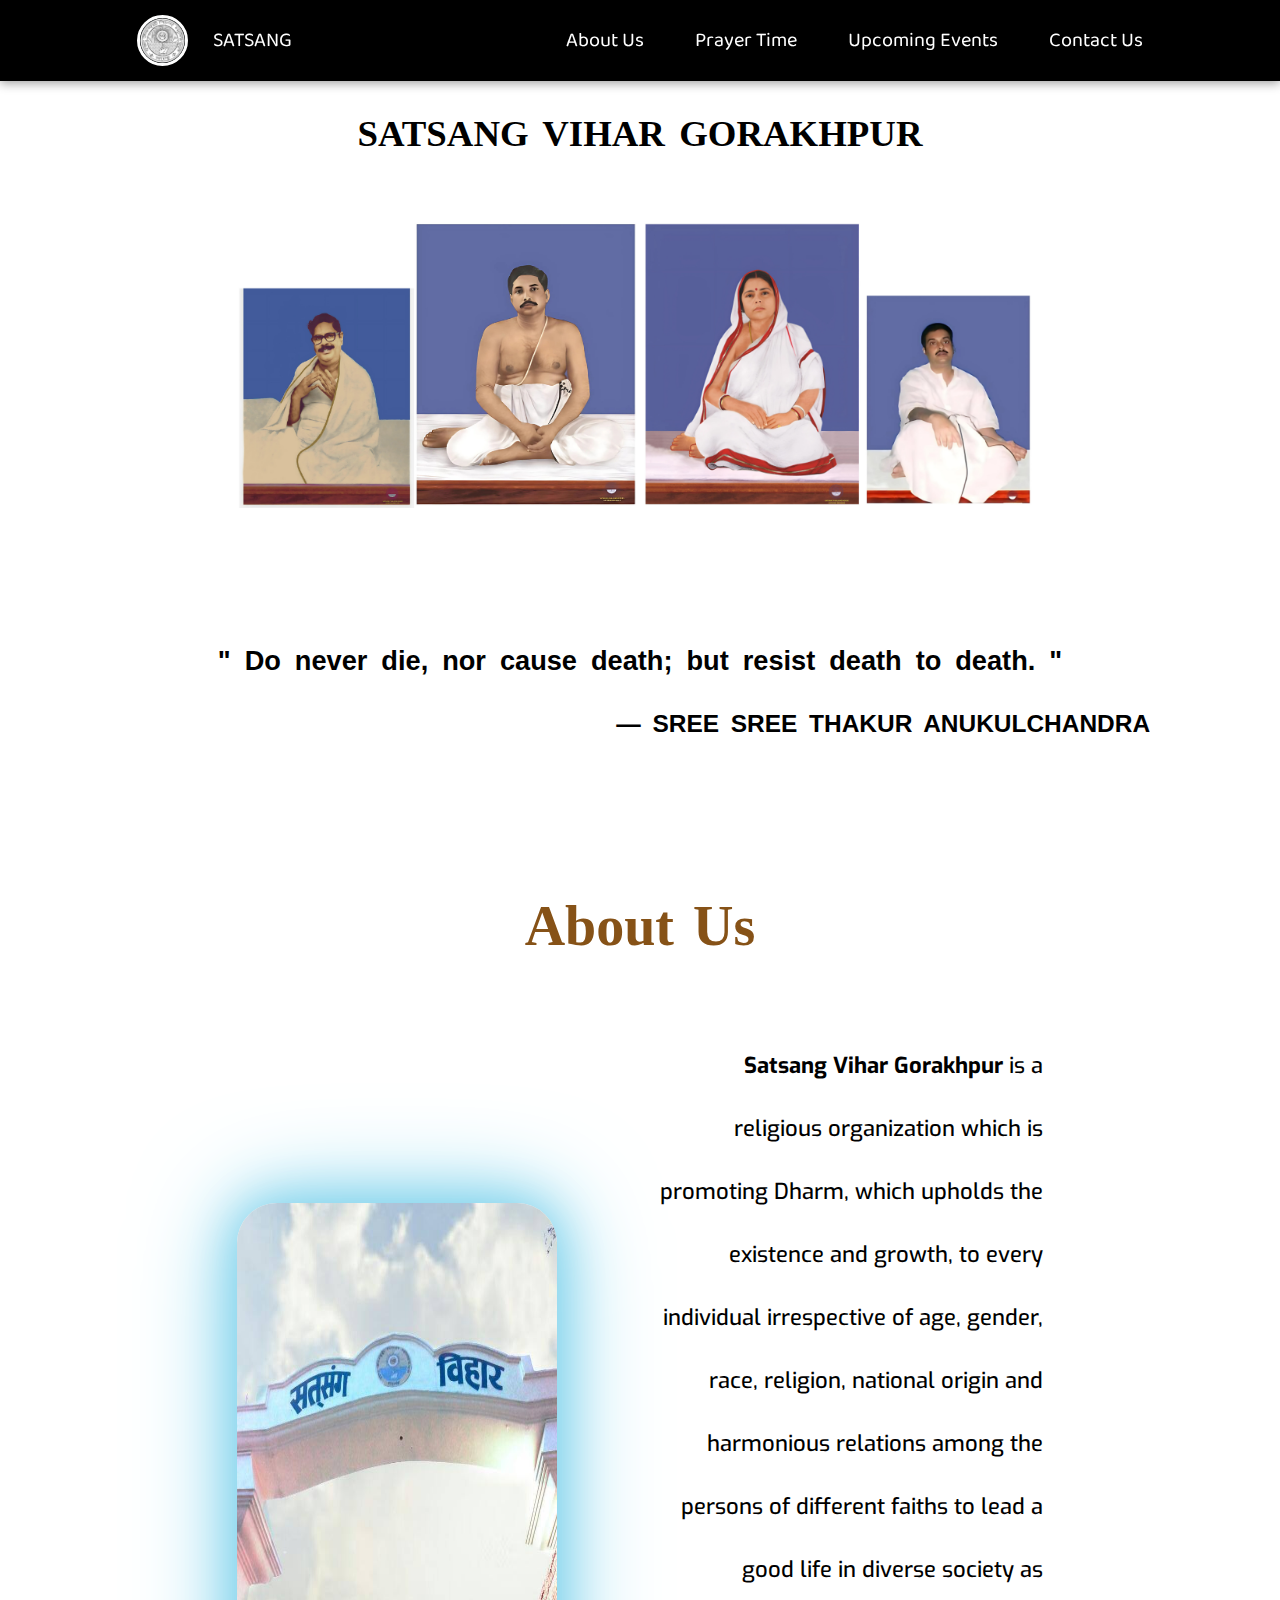
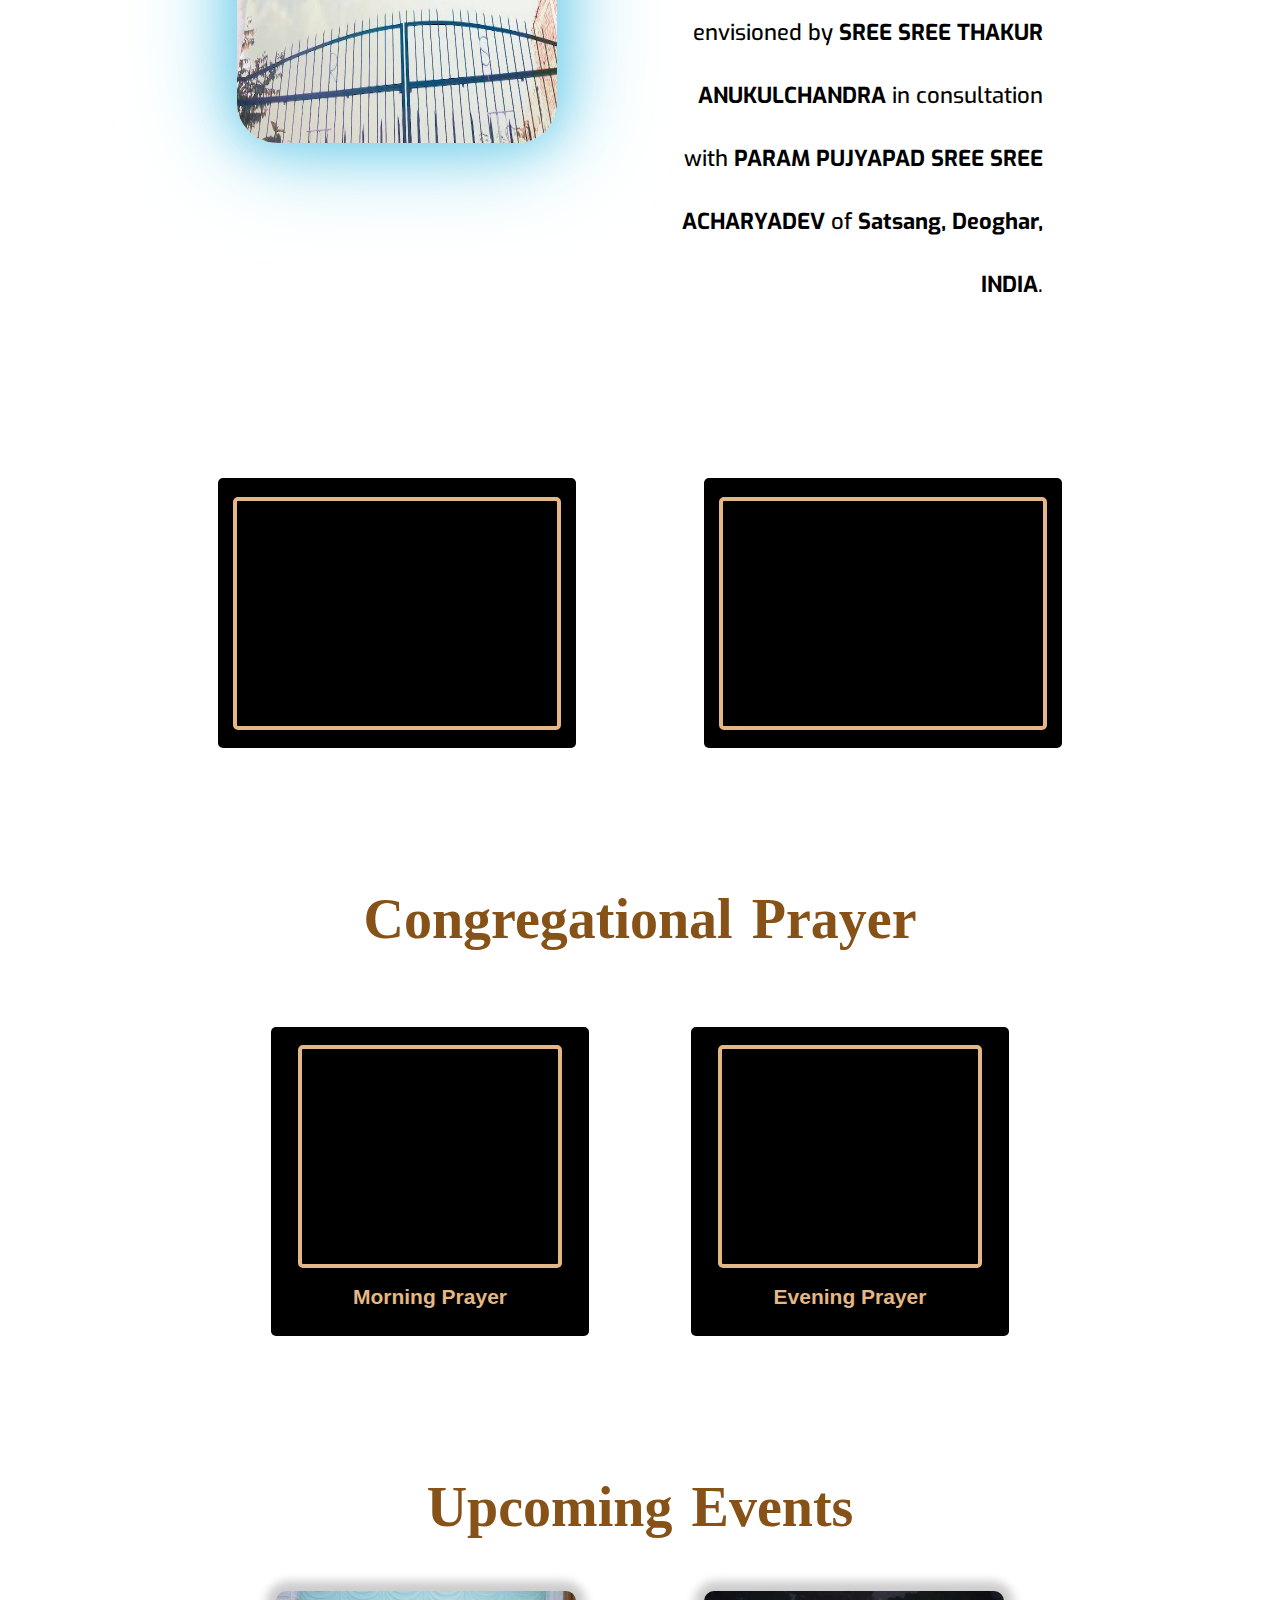
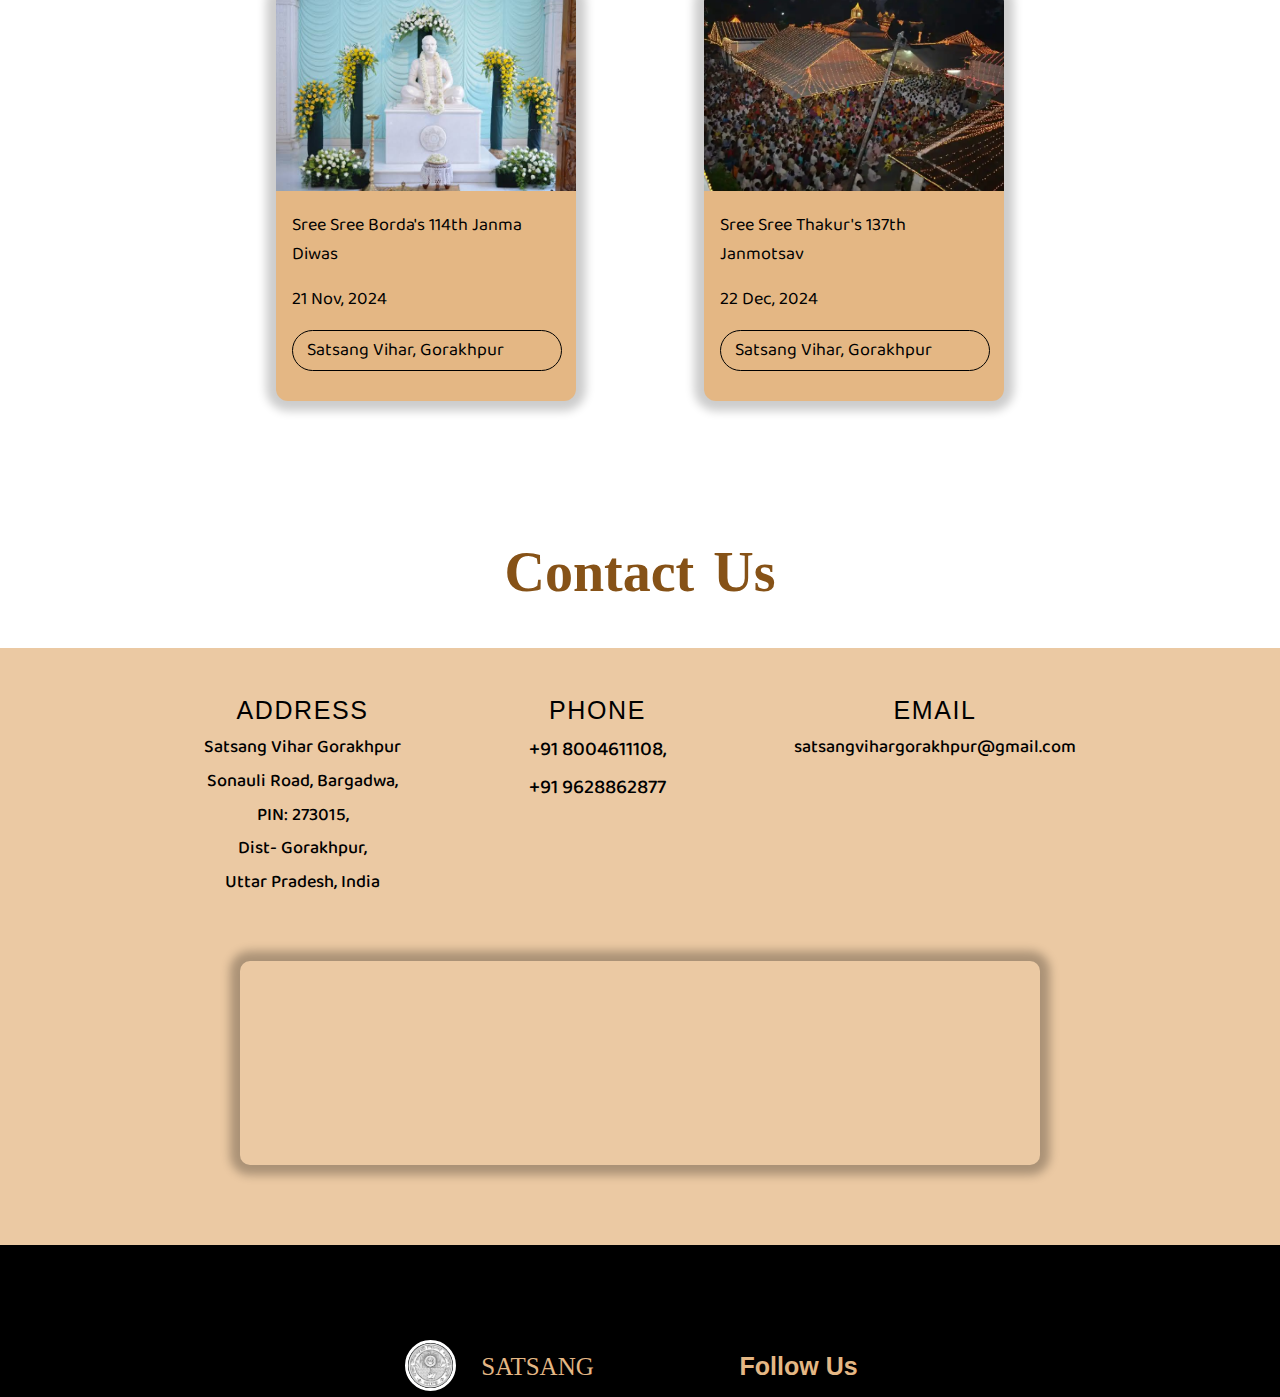
==== commit b42ee1b5: "Add files via upload" ====
--- a/index.html
+++ b/index.html
@@ -171,7 +171,7 @@
         Contact Us
     </div>
 
-    <div class="contact1">
+    <!-- <div class="contact1">
     <div class="contact">
         <div class="info">
             <div class="number1">
@@ -192,6 +192,78 @@
         </div>
         </div>
         <div>
+        </div>
+        </div>
+    </div> -->
+
+    <div class="contactwhole">
+        <div class="contact">
+            <div class="contactinfo">
+            <div class="address">
+                <div>
+                    <i class="fa-solid fa-map-location"></i>
+                </div>
+
+                <div class="addhead">
+                    ADDRESS
+                </div>
+
+                <div class="add">
+                    <div>
+                        Satsang Vihar Gorakhpur
+                    </div>
+                    <div>
+                        <div>
+                            Sonauli Road, Bargadwa,
+                        </div>
+                        <div>
+                            PIN: 273015,
+                        </div>
+                        <div>
+                            Dist- Gorakhpur,
+                        </div>
+                        <div>
+                            Uttar Pradesh, India
+                        </div>
+                    </div>
+                </div>
+            </div>
+
+            <div class="address">
+                <div>
+                    <i class="fa-solid fa-square-phone"></i>
+                </div>
+
+                <div class="addhead">
+                    PHONE
+                </div>
+
+                <div class="phoneno">
+                    <div>
+                        <a href="tel:+918004611108">+91&nbsp8004611108,</a>
+                    </div>
+                    <div>
+                        <a href="tel:+919628862877">+91&nbsp9628862877</a>
+                    </div>
+                </div>
+            </div>
+
+            <div class="address">
+                <div>
+                    <i class="fa-solid fa-square-envelope"></i>
+                </div>
+
+                <div class="addhead">
+                    EMAIL
+                </div>
+
+                <div class="mail">
+                    <a href="mailto:satsangvihargorakhpur@gmail.com">satsangvihargorakhpur@gmail.com</a>
+                </div>
+            </div>
+        </div>
+        <div class="map">
+            <iframe src="https://www.google.com/maps/embed?pb=!1m18!1m12!1m3!1d3384.940552494244!2d83.34853757522043!3d26.803576976712378!2m3!1f0!2f0!3f0!3m2!1i1024!2i768!4f13.1!3m3!1m2!1s0x399145c24796365b%3A0xabd0aafea960d9bd!2sSATSANG%20VIHAR%20GORAKHPUR!5e1!3m2!1sen!2sin!4v1731818809623!5m2!1sen!2sin" width="800" height="200" style="border:0;" allowfullscreen="" loading="lazy" referrerpolicy="no-referrer-when-downgrade"></iframe>
         </div>
         </div>
     </div>
--- a/style.css
+++ b/style.css
@@ -102,7 +102,7 @@
 
 .about1 {
     margin-top: 15vh;
-    font-size: 2.5rem;
+    font-size: 3.5rem;
     /* margin-left: 17vw; */
     text-align: center;
     font-family: Cambria, Cochin, Georgia, Times, 'Times New Roman', serif;
@@ -355,7 +355,7 @@
     color: black;
 }
 
-.contact1{
+/* .contact1{
     display: flex;
     align-items: center;
     justify-content: center;
@@ -366,7 +366,6 @@
     display: flex;
     justify-content: center;
     align-items: center;
-    
     gap: 8vw;
     width: 70%;
 }
@@ -376,15 +375,12 @@
     display: flex;
     flex-direction: column;
     justify-content: center;
-    /* align-items: center; */
     gap: 4vh;
 }
 
 .contact .info .number1 {
     display: flex;
     gap: 1vw;
-    /* font-size: 25px; */
-    /* font-weight: bold; */
 }
 
 .contact .info .number{
@@ -436,7 +432,6 @@
     font-size: 25px;
     display: flex;
     gap: 1vw;
-    /* margin-left: 2vw; */
 }
 
 .contact .info .address div a:hover{
@@ -460,6 +455,110 @@
     border: 10px solid black;
     border-radius: 10px;
     box-shadow: 0px 0px 10px 10px rgba(0, 0, 0, 0.2);
+} */
+
+.contactwhole{
+    display: flex;
+    justify-content: center;
+    align-items: center;
+    background-color: #e4b784bf;
+    margin-top: 40px;
+}
+
+.contact{
+    display: flex;
+    flex-direction: column;
+    justify-content: center;
+    align-items: center;
+    gap: 4rem;
+    padding-top: 40px;
+    padding-bottom: 80px;
+}
+
+.contactinfo{
+    display: flex;
+    justify-content: center;
+    gap: 8rem;
+}
+
+.address{
+    display: flex;
+    flex-direction: column;
+    align-items: center;
+    gap: 0.5rem;
+}
+
+.address div i{
+    font-size: 50px;
+    margin-bottom: 20px;
+    color: #0d7282;
+}
+
+.addhead{
+    font-size: 25px;
+    font-family: Impact, Haettenschweiler, 'Arial Narrow Bold', sans-serif;
+    letter-spacing: 0.1rem;
+}
+
+.add{
+    display: flex;
+    flex-direction: column;
+    justify-content: center;
+    align-items: center;
+    gap: 0.3rem;
+}
+
+.add :nth-child(2){
+    display: flex;
+    flex-direction: column;
+    justify-content: center;
+    align-items: center;
+    gap: 0.3rem;
+}
+
+.phoneno{
+    display: flex;
+    flex-direction: column;
+    justify-content: center;
+    align-items: center;
+    gap: 0.3rem;
+}
+
+.phoneno div a{
+    text-decoration: none;
+    color: black;
+}
+
+.mail a{
+    text-decoration: none;
+    color: black;
+}
+
+.add{
+    font-size: 18px;
+    font-family: "Baloo Bhai 2", sans-serif;
+    font-weight: 500;
+}
+
+.phoneno{
+    font-size: 20px;
+    font-family: "Baloo Bhai 2", sans-serif;
+    font-weight: 500;
+}
+
+.mail{
+    font-size: 18px;
+    font-family: "Baloo Bhai 2", sans-serif;
+    font-weight: 500;
+}
+
+.map{
+    box-shadow: 0px 0px 10px 10px rgba(0, 0, 0, 0.273);
+    border-radius: 10px;
+}
+
+.map iframe{
+    border-radius: 10px;
 }
 
 footer {
@@ -467,7 +566,7 @@
     justify-content: center;
     align-items: center;
     gap: 10vw;
-    margin-top: 20vh;
+    /* margin-top: 20vh; */
     border-top: 1px solid black;
     padding-top: 10vh;
     background-color: rgb(0, 0, 0);
@@ -641,7 +740,7 @@
 
     footer {
         flex-direction: column;
-        margin-top: 10vh;
+        /* margin-top: 10vh; */
     }
 
     footer .follow .followlogo ul {
@@ -671,7 +770,7 @@
         width: 35vh;
         text-align: justify;
         line-height: 4vh;
-        font-size: 16px;
+        font-size: 14px;
         margin-top: 2vh;
     }
 
@@ -715,7 +814,7 @@
         gap: 2rem;
     }
 
-    .contact1{
+    /* .contact1{
         display: flex;
         justify-content: center;
         align-items: center;
@@ -742,7 +841,6 @@
     .contact .info .number1 {
         font-size: 17px;
         gap: 3vw;
-        /* margin-right: 10vw; */
     }
 
     .number1 i{
@@ -757,7 +855,6 @@
     .contact .info {
         gap: 1.8vh;
         width: 85%;
-        /* margin-right: 13vw; */
         
     }
 
@@ -768,8 +865,6 @@
     .contact .info .email div a{
         font-size: 18px;
         font-family: 'Gill Sans', 'Gill Sans MT', Calibri, 'Trebuchet MS', sans-serif;
-        
-        /* margin-right: 10vw; */
     }
 
     .contact .info .email div i{
@@ -789,6 +884,34 @@
         font-size: 17px;
         line-height: 1vh;
         font-family: 'Gill Sans', 'Gill Sans MT', Calibri, 'Trebuchet MS', sans-serif;
+    } */
+
+    .contactinfo{
+        flex-direction: column;
+        gap: 3rem;
+    }
+
+    .address div i{
+        margin-bottom: 5px;
+    }
+
+    .add{
+        font-size: 25px;
+        font-family: "Baloo Bhai 2", sans-serif;
+    }
+
+    .phoneno{
+        font-size: 25px;
+        font-family: "Baloo Bhai 2", sans-serif;
+    }
+
+    .mail{
+        font-size: 20px;
+        font-family: "Baloo Bhai 2", sans-serif;
+    }
+
+    .map iframe{
+        width: 250px;
     }
    
 }